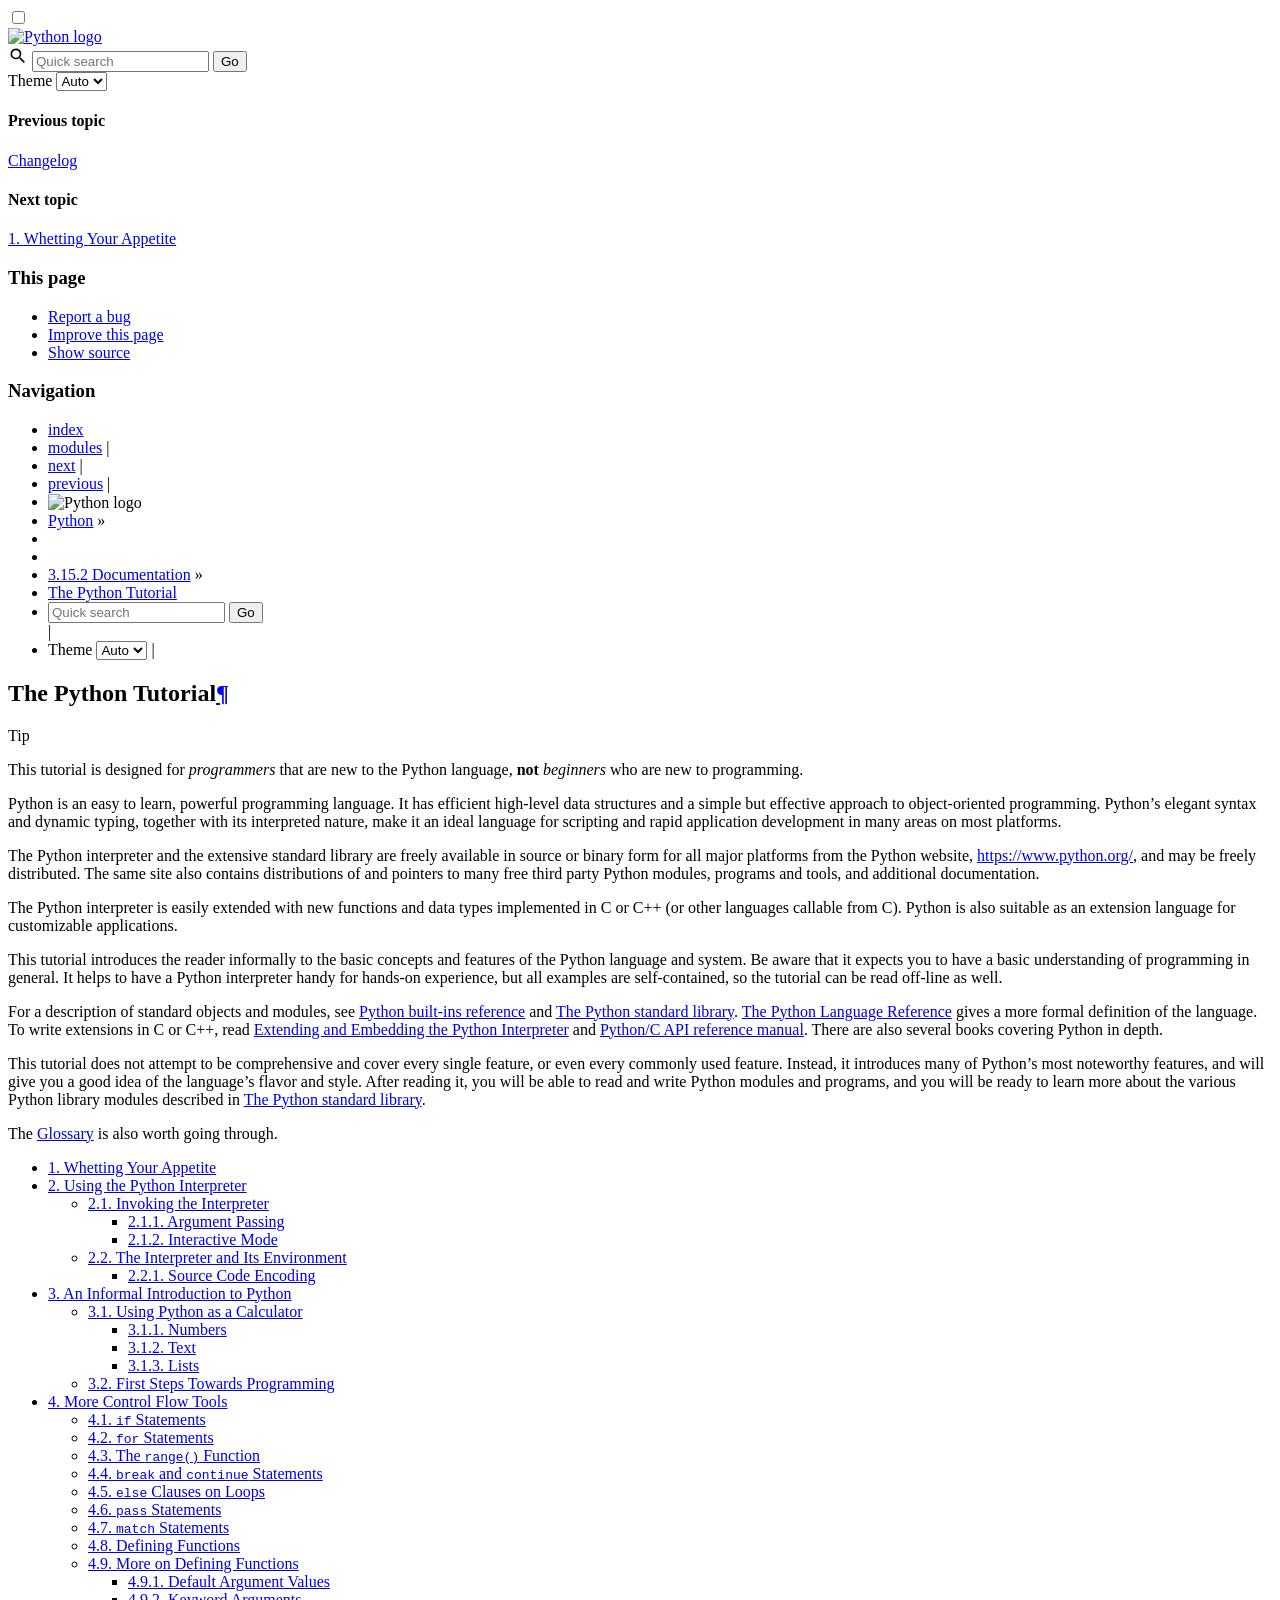
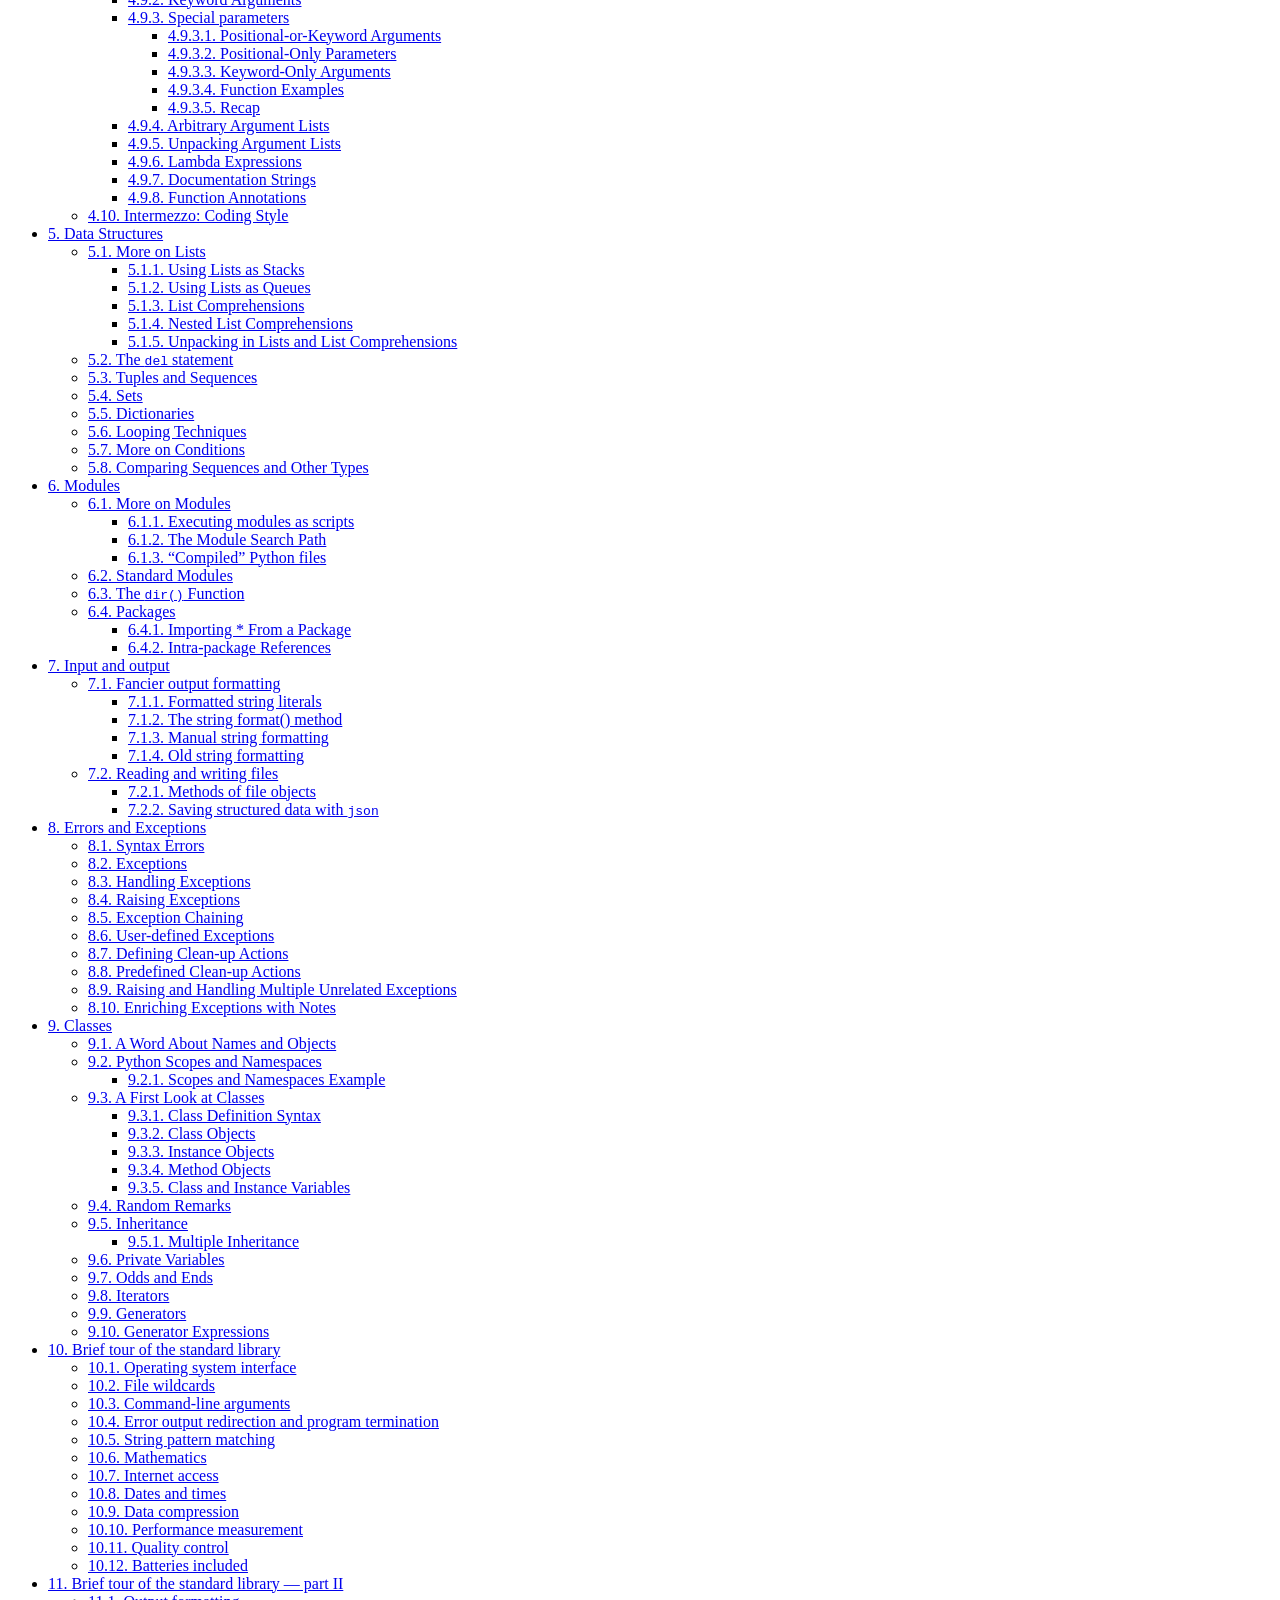
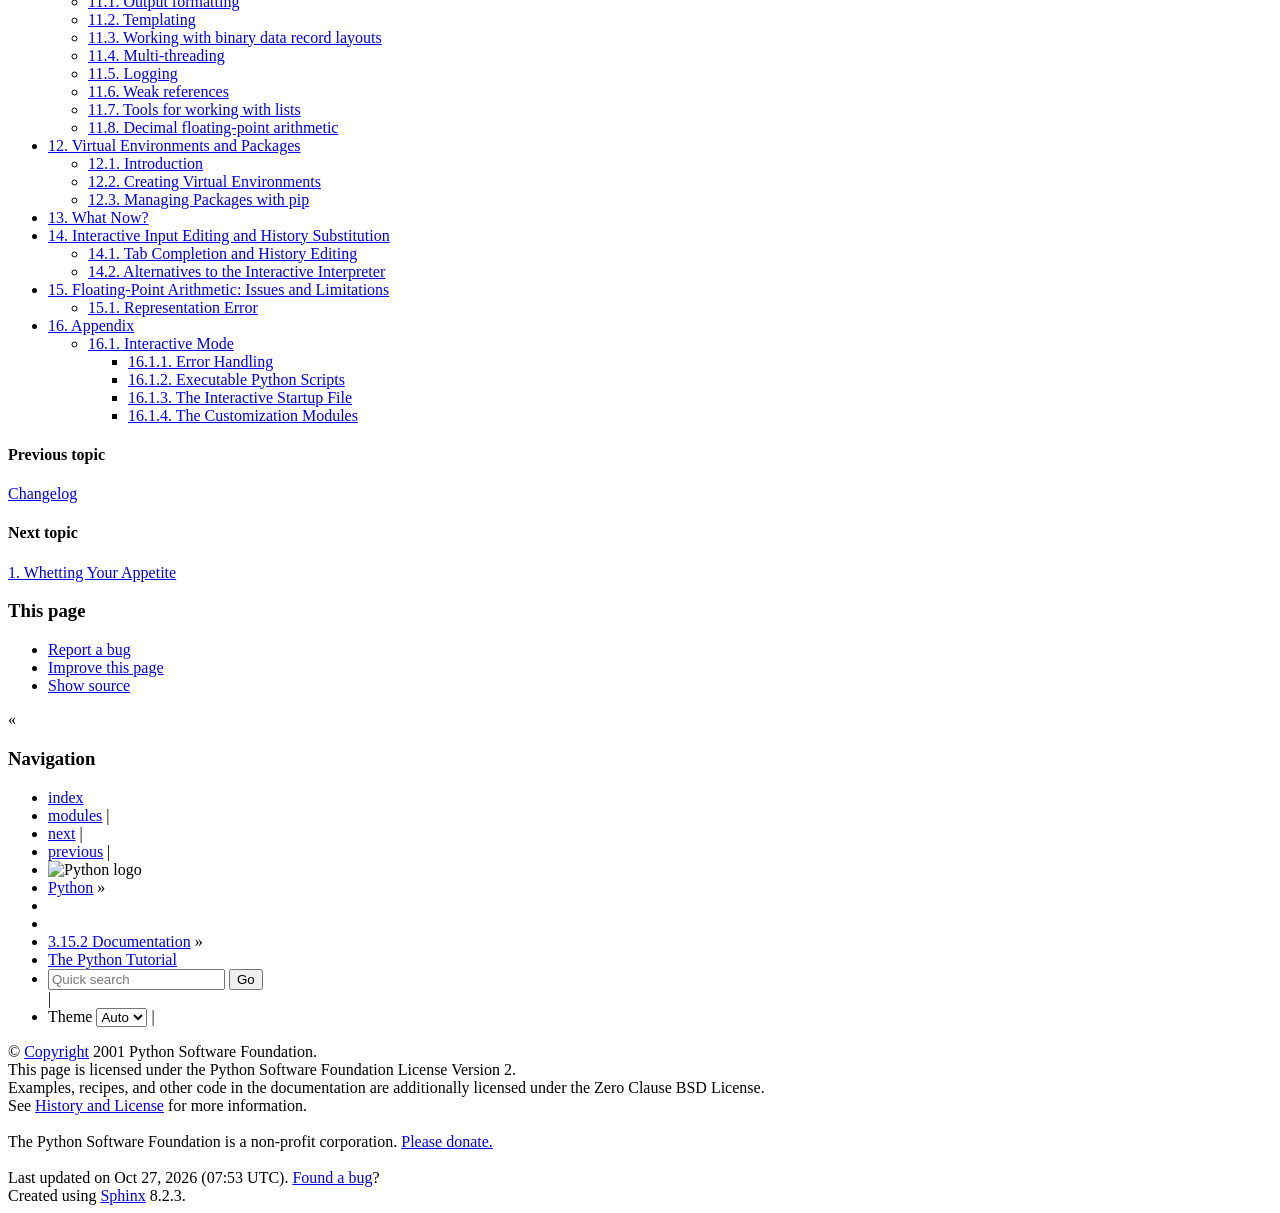
==== index.html @ 5c17edd2 "İlk commit v1.0.0" ====
<!DOCTYPE html>

<html lang="en" data-content_root="../">
  <head>
    <meta charset="utf-8" />
    <meta name="viewport" content="width=device-width, initial-scale=1.0" /><meta name="viewport" content="width=device-width, initial-scale=1" />
<meta property="og:title" content="The Python Tutorial" />
<meta property="og:type" content="website" />
<meta property="og:url" content="https://docs.python.org/3/tutorial/index.html" />
<meta property="og:site_name" content="Python documentation" />
<meta property="og:description" content="Python is an easy to learn, powerful programming language. It has efficient high-level data structures and a simple but effective approach to object-oriented programming. Python’s elegant syntax an..." />
<meta property="og:image:width" content="1146" />
<meta property="og:image:height" content="600" />
<meta property="og:image" content="https://docs.python.org/3.15/_images/social_previews/summary_tutorial_index_4224eef5.png" />
<meta property="og:image:alt" content="Python is an easy to learn, powerful programming language. It has efficient high-level data structures and a simple but effective approach to object-oriented programming. Python’s elegant syntax an..." />
<meta name="description" content="Python is an easy to learn, powerful programming language. It has efficient high-level data structures and a simple but effective approach to object-oriented programming. Python’s elegant syntax an..." />
<meta name="twitter:card" content="summary_large_image" />
<meta name="theme-color" content="#3776ab">

    <title>The Python Tutorial &#8212; Python 3.15.2 documentation</title><meta name="viewport" content="width=device-width, initial-scale=1.0">
    
    <link rel="stylesheet" type="text/css" href="../_static/pygments.css%3Fv=b86133f3.css" />
    <link rel="stylesheet" type="text/css" href="../_static/classic.css%3Fv=234b1a7c.css" />
    <link rel="stylesheet" type="text/css" href="../_static/pydoctheme.css%3Fv=48df1187.css" />
    <link id="pygments_dark_css" media="(prefers-color-scheme: dark)" rel="stylesheet" type="text/css" href="../_static/pygments_dark.css%3Fv=0fc419ee.css" />
    
    <script src="../_static/documentation_options.js%3Fv=c6788839"></script>
    <script src="../_static/doctools.js%3Fv=9bcbadda"></script>
    <script src="../_static/sphinx_highlight.js%3Fv=dc90522c"></script>
    
    <script src="../_static/sidebar.js"></script>
    
    <link rel="search" type="application/opensearchdescription+xml"
          title="Search within Python 3.15.2 documentation"
          href="https://docs.python.org/3/_static/opensearch.xml"/>
    <link rel="author" title="About these documents" href="https://docs.python.org/3/about.html" />
    <link rel="index" title="Index" href="https://docs.python.org/3/genindex.html" />
    <link rel="search" title="Search" href="https://docs.python.org/3/search.html" />
    <link rel="copyright" title="Copyright" href="https://docs.python.org/3/copyright.html" />
    <link rel="next" title="1. Whetting Your Appetite" href="appetite.html" />
    <link rel="prev" title="Changelog" href="https://docs.python.org/3/whatsnew/changelog.html" />
    
      
      <script defer file-types="bz2,epub,zip" data-domain="docs.python.org" src="https://analytics.python.org/js/script.file-downloads.outbound-links.js"></script>
      
      <link rel="canonical" href="index.html">
      
    

    
    <style>
      @media only screen {
        table.full-width-table {
            width: 100%;
        }
      }
    </style>
<link rel="stylesheet" href="../_static/pydoctheme_dark.css" media="(prefers-color-scheme: dark)" id="pydoctheme_dark_css">
    <link rel="shortcut icon" type="image/png" href="../_static/py.svg">
            <script type="text/javascript" src="../_static/copybutton.js"></script>
            <script type="text/javascript" src="../_static/menu.js"></script>
            <script type="text/javascript" src="../_static/search-focus.js"></script>
            <script type="text/javascript" src="../_static/themetoggle.js"></script> 
            <script type="text/javascript" src="../_static/rtd_switcher.js"></script>
            <meta name="readthedocs-addons-api-version" content="1">

  </head>
<body>
<div class="mobile-nav">
    <input type="checkbox" id="menuToggler" class="toggler__input" aria-controls="navigation"
           aria-pressed="false" aria-expanded="false" role="button" aria-label="Menu">
    <nav class="nav-content" role="navigation">
        <label for="menuToggler" class="toggler__label">
            <span></span>
        </label>
        <span class="nav-items-wrapper">
            <a href="https://www.python.org/" class="nav-logo">
                <img src="../_static/py.svg" alt="Python logo">
            </a>
            <span class="version_switcher_placeholder"></span>
            <form role="search" class="search" action="https://docs.python.org/3/search.html" method="get">
                <svg xmlns="http://www.w3.org/2000/svg" width="20" height="20" viewBox="0 0 24 24" class="search-icon">
                    <path fill-rule="nonzero" fill="currentColor" d="M15.5 14h-.79l-.28-.27a6.5 6.5 0 001.48-5.34c-.47-2.78-2.79-5-5.59-5.34a6.505 6.505 0 00-7.27 7.27c.34 2.8 2.56 5.12 5.34 5.59a6.5 6.5 0 005.34-1.48l.27.28v.79l4.25 4.25c.41.41 1.08.41 1.49 0 .41-.41.41-1.08 0-1.49L15.5 14zm-6 0C7.01 14 5 11.99 5 9.5S7.01 5 9.5 5 14 7.01 14 9.5 11.99 14 9.5 14z"></path>
                </svg>
                <input placeholder="Quick search" aria-label="Quick search" type="search" name="q">
                <input type="submit" value="Go">
            </form>
        </span>
    </nav>
    <div class="menu-wrapper">
        <nav class="menu" role="navigation" aria-label="main navigation">
            <div class="language_switcher_placeholder"></div>
            
<label class="theme-selector-label">
    Theme
    <select class="theme-selector" oninput="activateTheme(this.value)">
        <option value="auto" selected>Auto</option>
        <option value="light">Light</option>
        <option value="dark">Dark</option>
    </select>
</label>
  <div>
    <h4>Previous topic</h4>
    <p class="topless"><a href="https://docs.python.org/3/whatsnew/changelog.html"
                          title="previous chapter">Changelog</a></p>
  </div>
  <div>
    <h4>Next topic</h4>
    <p class="topless"><a href="appetite.html"
                          title="next chapter"><span class="section-number">1. </span>Whetting Your Appetite</a></p>
  </div>
  <script>
    document.addEventListener('DOMContentLoaded', () => {
        const title = document.querySelector('meta[property="og:title"]').content;
        const elements = document.querySelectorAll('.improvepage');
        const pageurl = window.location.href.split('?')[0];
        elements.forEach(element => {
            const url = new URL(element.href.split('?')[0].replace("-nojs", ""));
            url.searchParams.set('pagetitle', title);
            url.searchParams.set('pageurl', pageurl);
            url.searchParams.set('pagesource', "tutorial/index.rst");
            element.href = url.toString();
        });
    });
  </script>
  <div role="note" aria-label="source link">
    <h3>This page</h3>
    <ul class="this-page-menu">
      <li><a href="https://docs.python.org/3/bugs.html">Report a bug</a></li>
      <li><a class="improvepage" href="https://docs.python.org/3/improve-page-nojs.html">Improve this page</a></li>
      <li>
        <a href="https://github.com/python/cpython/blob/3.15/Doc/tutorial/index.rst?plain=1"
            rel="nofollow">Show source
        </a>
      </li>
      
    </ul>
  </div>
        </nav>
    </div>
</div>

  
    <div class="related" role="navigation" aria-label="Related">
      <h3>Navigation</h3>
      <ul>
        <li class="right" style="margin-right: 10px">
          <a href="https://docs.python.org/3/genindex.html" title="General Index"
             accesskey="I">index</a></li>
        <li class="right" >
          <a href="https://docs.python.org/3/py-modindex.html" title="Python Module Index"
             >modules</a> |</li>
        <li class="right" >
          <a href="appetite.html" title="1. Whetting Your Appetite"
             accesskey="N">next</a> |</li>
        <li class="right" >
          <a href="https://docs.python.org/3/whatsnew/changelog.html" title="Changelog"
             accesskey="P">previous</a> |</li>

          <li class="root-icon"><img src="../_static/py.svg" alt="Python logo" style="vertical-align: middle; margin-top: -1px"></li>
          <li><a href="https://www.python.org/">Python</a> &#187;</li>
          <li class="switchers">
            <div class="language_switcher_placeholder"></div>
            <div class="version_switcher_placeholder"></div>
          </li>
          <li>
              
          </li>
    <li id="cpython-language-and-version">
      <a href="https://docs.python.org/3/index.html">3.15.2 Documentation</a> &#187;
    </li>

        <li class="nav-item nav-item-this"><a href="index.html">The Python Tutorial</a></li>
                <li class="right">
                    

    <div class="inline-search" role="search">
        <form class="inline-search" action="https://docs.python.org/3/search.html" method="get">
          <input placeholder="Quick search" aria-label="Quick search" type="search" name="q" id="search-box">
          <input type="submit" value="Go">
        </form>
    </div>
                     |
                </li>
            <li class="right">
<label class="theme-selector-label">
    Theme
    <select class="theme-selector" oninput="activateTheme(this.value)">
        <option value="auto" selected>Auto</option>
        <option value="light">Light</option>
        <option value="dark">Dark</option>
    </select>
</label> |</li>
            
      </ul>
    </div>    

    <div class="document">
      <div class="documentwrapper">
        <div class="bodywrapper">
          <div class="body" role="main">
            
  <section id="the-python-tutorial">
<span id="tutorial-index"></span><h1>The Python Tutorial<a class="headerlink" href="index.html#the-python-tutorial" title="Link to this heading">¶</a></h1>
<div class="admonition tip">
<p class="admonition-title">Tip</p>
<p>This tutorial is designed for
<em>programmers</em> that are new to the Python language,
<strong>not</strong> <em>beginners</em> who are new to programming.</p>
</div>
<p>Python is an easy to learn, powerful programming language. It has efficient
high-level data structures and a simple but effective approach to
object-oriented programming. Python’s elegant syntax and dynamic typing,
together with its interpreted nature, make it an ideal language for scripting
and rapid application development in many areas on most platforms.</p>
<p>The Python interpreter and the extensive standard library are freely available
in source or binary form for all major platforms from the Python website,
<a class="reference external" href="https://www.python.org/">https://www.python.org/</a>, and may be freely distributed. The same site also
contains distributions of and pointers to many free third party Python modules,
programs and tools, and additional documentation.</p>
<p>The Python interpreter is easily extended with new functions and data types
implemented in C or C++ (or other languages callable from C). Python is also
suitable as an extension language for customizable applications.</p>
<p>This tutorial introduces the reader informally to the basic concepts and
features of the Python language and system. Be aware that it expects you to
have a basic understanding of programming in general. It helps to have a Python
interpreter handy for hands-on experience, but all examples are self-contained,
so the tutorial can be read off-line as well.</p>
<p>For a description of standard objects and modules, see <a class="reference internal" href="https://docs.python.org/3/builtins/index.html#builtins-index"><span class="std std-ref">Python built-ins reference</span></a> and
<a class="reference internal" href="https://docs.python.org/3/library/index.html#library-index"><span class="std std-ref">The Python standard library</span></a>.  <a class="reference internal" href="https://docs.python.org/3/reference/index.html#reference-index"><span class="std std-ref">The Python Language Reference</span></a> gives a more formal definition of
the language.  To write extensions in C or C++, read <a class="reference internal" href="https://docs.python.org/3/extending/index.html#extending-index"><span class="std std-ref">Extending and Embedding the Python Interpreter</span></a> and
<a class="reference internal" href="https://docs.python.org/3/c-api/index.html#c-api-index"><span class="std std-ref">Python/C API reference manual</span></a>. There are also several books covering Python in depth.</p>
<p>This tutorial does not attempt to be comprehensive and cover every single
feature, or even every commonly used feature. Instead, it introduces many of
Python’s most noteworthy features, and will give you a good idea of the
language’s flavor and style. After reading it, you will be able to read and
write Python modules and programs, and you will be ready to learn more about the
various Python library modules described in <a class="reference internal" href="https://docs.python.org/3/library/index.html#library-index"><span class="std std-ref">The Python standard library</span></a>.</p>
<p>The <a class="reference internal" href="https://docs.python.org/3/glossary.html#glossary"><span class="std std-ref">Glossary</span></a> is also worth going through.</p>
<div class="toctree-wrapper compound">
<ul>
<li class="toctree-l1"><a class="reference internal" href="appetite.html">1. Whetting Your Appetite</a></li>
<li class="toctree-l1"><a class="reference internal" href="interpreter.html">2. Using the Python Interpreter</a><ul>
<li class="toctree-l2"><a class="reference internal" href="interpreter.html#invoking-the-interpreter">2.1. Invoking the Interpreter</a><ul>
<li class="toctree-l3"><a class="reference internal" href="interpreter.html#argument-passing">2.1.1. Argument Passing</a></li>
<li class="toctree-l3"><a class="reference internal" href="interpreter.html#interactive-mode">2.1.2. Interactive Mode</a></li>
</ul>
</li>
<li class="toctree-l2"><a class="reference internal" href="interpreter.html#the-interpreter-and-its-environment">2.2. The Interpreter and Its Environment</a><ul>
<li class="toctree-l3"><a class="reference internal" href="interpreter.html#source-code-encoding">2.2.1. Source Code Encoding</a></li>
</ul>
</li>
</ul>
</li>
<li class="toctree-l1"><a class="reference internal" href="introduction.html">3. An Informal Introduction to Python</a><ul>
<li class="toctree-l2"><a class="reference internal" href="introduction.html#using-python-as-a-calculator">3.1. Using Python as a Calculator</a><ul>
<li class="toctree-l3"><a class="reference internal" href="introduction.html#numbers">3.1.1. Numbers</a></li>
<li class="toctree-l3"><a class="reference internal" href="introduction.html#text">3.1.2. Text</a></li>
<li class="toctree-l3"><a class="reference internal" href="introduction.html#lists">3.1.3. Lists</a></li>
</ul>
</li>
<li class="toctree-l2"><a class="reference internal" href="introduction.html#first-steps-towards-programming">3.2. First Steps Towards Programming</a></li>
</ul>
</li>
<li class="toctree-l1"><a class="reference internal" href="controlflow.html">4. More Control Flow Tools</a><ul>
<li class="toctree-l2"><a class="reference internal" href="controlflow.html#if-statements">4.1. <code class="xref std std-keyword docutils literal notranslate"><span class="pre">if</span></code> Statements</a></li>
<li class="toctree-l2"><a class="reference internal" href="controlflow.html#for-statements">4.2. <code class="xref std std-keyword docutils literal notranslate"><span class="pre">for</span></code> Statements</a></li>
<li class="toctree-l2"><a class="reference internal" href="controlflow.html#the-range-function">4.3. The <code class="xref py py-func docutils literal notranslate"><span class="pre">range()</span></code> Function</a></li>
<li class="toctree-l2"><a class="reference internal" href="controlflow.html#break-and-continue-statements">4.4. <code class="xref std std-keyword docutils literal notranslate"><span class="pre">break</span></code> and <code class="xref std std-keyword docutils literal notranslate"><span class="pre">continue</span></code> Statements</a></li>
<li class="toctree-l2"><a class="reference internal" href="controlflow.html#else-clauses-on-loops">4.5. <code class="xref std std-keyword docutils literal notranslate"><span class="pre">else</span></code> Clauses on Loops</a></li>
<li class="toctree-l2"><a class="reference internal" href="controlflow.html#pass-statements">4.6. <code class="xref std std-keyword docutils literal notranslate"><span class="pre">pass</span></code> Statements</a></li>
<li class="toctree-l2"><a class="reference internal" href="controlflow.html#match-statements">4.7. <code class="xref std std-keyword docutils literal notranslate"><span class="pre">match</span></code> Statements</a></li>
<li class="toctree-l2"><a class="reference internal" href="controlflow.html#defining-functions">4.8. Defining Functions</a></li>
<li class="toctree-l2"><a class="reference internal" href="controlflow.html#more-on-defining-functions">4.9. More on Defining Functions</a><ul>
<li class="toctree-l3"><a class="reference internal" href="controlflow.html#default-argument-values">4.9.1. Default Argument Values</a></li>
<li class="toctree-l3"><a class="reference internal" href="controlflow.html#keyword-arguments">4.9.2. Keyword Arguments</a></li>
<li class="toctree-l3"><a class="reference internal" href="controlflow.html#special-parameters">4.9.3. Special parameters</a><ul>
<li class="toctree-l4"><a class="reference internal" href="controlflow.html#positional-or-keyword-arguments">4.9.3.1. Positional-or-Keyword Arguments</a></li>
<li class="toctree-l4"><a class="reference internal" href="controlflow.html#positional-only-parameters">4.9.3.2. Positional-Only Parameters</a></li>
<li class="toctree-l4"><a class="reference internal" href="controlflow.html#keyword-only-arguments">4.9.3.3. Keyword-Only Arguments</a></li>
<li class="toctree-l4"><a class="reference internal" href="controlflow.html#function-examples">4.9.3.4. Function Examples</a></li>
<li class="toctree-l4"><a class="reference internal" href="controlflow.html#recap">4.9.3.5. Recap</a></li>
</ul>
</li>
<li class="toctree-l3"><a class="reference internal" href="controlflow.html#arbitrary-argument-lists">4.9.4. Arbitrary Argument Lists</a></li>
<li class="toctree-l3"><a class="reference internal" href="controlflow.html#unpacking-argument-lists">4.9.5. Unpacking Argument Lists</a></li>
<li class="toctree-l3"><a class="reference internal" href="controlflow.html#lambda-expressions">4.9.6. Lambda Expressions</a></li>
<li class="toctree-l3"><a class="reference internal" href="controlflow.html#documentation-strings">4.9.7. Documentation Strings</a></li>
<li class="toctree-l3"><a class="reference internal" href="controlflow.html#function-annotations">4.9.8. Function Annotations</a></li>
</ul>
</li>
<li class="toctree-l2"><a class="reference internal" href="controlflow.html#intermezzo-coding-style">4.10. Intermezzo: Coding Style</a></li>
</ul>
</li>
<li class="toctree-l1"><a class="reference internal" href="datastructures.html">5. Data Structures</a><ul>
<li class="toctree-l2"><a class="reference internal" href="datastructures.html#more-on-lists">5.1. More on Lists</a><ul>
<li class="toctree-l3"><a class="reference internal" href="datastructures.html#using-lists-as-stacks">5.1.1. Using Lists as Stacks</a></li>
<li class="toctree-l3"><a class="reference internal" href="datastructures.html#using-lists-as-queues">5.1.2. Using Lists as Queues</a></li>
<li class="toctree-l3"><a class="reference internal" href="datastructures.html#list-comprehensions">5.1.3. List Comprehensions</a></li>
<li class="toctree-l3"><a class="reference internal" href="datastructures.html#nested-list-comprehensions">5.1.4. Nested List Comprehensions</a></li>
<li class="toctree-l3"><a class="reference internal" href="datastructures.html#unpacking-in-lists-and-list-comprehensions">5.1.5. Unpacking in Lists and List Comprehensions</a></li>
</ul>
</li>
<li class="toctree-l2"><a class="reference internal" href="datastructures.html#the-del-statement">5.2. The <code class="xref std std-keyword docutils literal notranslate"><span class="pre">del</span></code> statement</a></li>
<li class="toctree-l2"><a class="reference internal" href="datastructures.html#tuples-and-sequences">5.3. Tuples and Sequences</a></li>
<li class="toctree-l2"><a class="reference internal" href="datastructures.html#sets">5.4. Sets</a></li>
<li class="toctree-l2"><a class="reference internal" href="datastructures.html#dictionaries">5.5. Dictionaries</a></li>
<li class="toctree-l2"><a class="reference internal" href="datastructures.html#looping-techniques">5.6. Looping Techniques</a></li>
<li class="toctree-l2"><a class="reference internal" href="datastructures.html#more-on-conditions">5.7. More on Conditions</a></li>
<li class="toctree-l2"><a class="reference internal" href="datastructures.html#comparing-sequences-and-other-types">5.8. Comparing Sequences and Other Types</a></li>
</ul>
</li>
<li class="toctree-l1"><a class="reference internal" href="modules.html">6. Modules</a><ul>
<li class="toctree-l2"><a class="reference internal" href="modules.html#more-on-modules">6.1. More on Modules</a><ul>
<li class="toctree-l3"><a class="reference internal" href="modules.html#executing-modules-as-scripts">6.1.1. Executing modules as scripts</a></li>
<li class="toctree-l3"><a class="reference internal" href="modules.html#the-module-search-path">6.1.2. The Module Search Path</a></li>
<li class="toctree-l3"><a class="reference internal" href="modules.html#compiled-python-files">6.1.3. “Compiled” Python files</a></li>
</ul>
</li>
<li class="toctree-l2"><a class="reference internal" href="modules.html#standard-modules">6.2. Standard Modules</a></li>
<li class="toctree-l2"><a class="reference internal" href="modules.html#the-dir-function">6.3. The <code class="xref py py-func docutils literal notranslate"><span class="pre">dir()</span></code> Function</a></li>
<li class="toctree-l2"><a class="reference internal" href="modules.html#packages">6.4. Packages</a><ul>
<li class="toctree-l3"><a class="reference internal" href="modules.html#importing-from-a-package">6.4.1. Importing * From a Package</a></li>
<li class="toctree-l3"><a class="reference internal" href="modules.html#intra-package-references">6.4.2. Intra-package References</a></li>
</ul>
</li>
</ul>
</li>
<li class="toctree-l1"><a class="reference internal" href="inputoutput.html">7. Input and output</a><ul>
<li class="toctree-l2"><a class="reference internal" href="inputoutput.html#fancier-output-formatting">7.1. Fancier output formatting</a><ul>
<li class="toctree-l3"><a class="reference internal" href="inputoutput.html#formatted-string-literals">7.1.1. Formatted string literals</a></li>
<li class="toctree-l3"><a class="reference internal" href="inputoutput.html#the-string-format-method">7.1.2. The string format() method</a></li>
<li class="toctree-l3"><a class="reference internal" href="inputoutput.html#manual-string-formatting">7.1.3. Manual string formatting</a></li>
<li class="toctree-l3"><a class="reference internal" href="inputoutput.html#old-string-formatting">7.1.4. Old string formatting</a></li>
</ul>
</li>
<li class="toctree-l2"><a class="reference internal" href="inputoutput.html#reading-and-writing-files">7.2. Reading and writing files</a><ul>
<li class="toctree-l3"><a class="reference internal" href="inputoutput.html#methods-of-file-objects">7.2.1. Methods of file objects</a></li>
<li class="toctree-l3"><a class="reference internal" href="inputoutput.html#saving-structured-data-with-json">7.2.2. Saving structured data with <code class="xref py py-mod docutils literal notranslate"><span class="pre">json</span></code></a></li>
</ul>
</li>
</ul>
</li>
<li class="toctree-l1"><a class="reference internal" href="errors.html">8. Errors and Exceptions</a><ul>
<li class="toctree-l2"><a class="reference internal" href="errors.html#syntax-errors">8.1. Syntax Errors</a></li>
<li class="toctree-l2"><a class="reference internal" href="errors.html#exceptions">8.2. Exceptions</a></li>
<li class="toctree-l2"><a class="reference internal" href="errors.html#handling-exceptions">8.3. Handling Exceptions</a></li>
<li class="toctree-l2"><a class="reference internal" href="errors.html#raising-exceptions">8.4. Raising Exceptions</a></li>
<li class="toctree-l2"><a class="reference internal" href="errors.html#exception-chaining">8.5. Exception Chaining</a></li>
<li class="toctree-l2"><a class="reference internal" href="errors.html#user-defined-exceptions">8.6. User-defined Exceptions</a></li>
<li class="toctree-l2"><a class="reference internal" href="errors.html#defining-clean-up-actions">8.7. Defining Clean-up Actions</a></li>
<li class="toctree-l2"><a class="reference internal" href="errors.html#predefined-clean-up-actions">8.8. Predefined Clean-up Actions</a></li>
<li class="toctree-l2"><a class="reference internal" href="errors.html#raising-and-handling-multiple-unrelated-exceptions">8.9. Raising and Handling Multiple Unrelated Exceptions</a></li>
<li class="toctree-l2"><a class="reference internal" href="errors.html#enriching-exceptions-with-notes">8.10. Enriching Exceptions with Notes</a></li>
</ul>
</li>
<li class="toctree-l1"><a class="reference internal" href="classes.html">9. Classes</a><ul>
<li class="toctree-l2"><a class="reference internal" href="classes.html#a-word-about-names-and-objects">9.1. A Word About Names and Objects</a></li>
<li class="toctree-l2"><a class="reference internal" href="classes.html#python-scopes-and-namespaces">9.2. Python Scopes and Namespaces</a><ul>
<li class="toctree-l3"><a class="reference internal" href="classes.html#scopes-and-namespaces-example">9.2.1. Scopes and Namespaces Example</a></li>
</ul>
</li>
<li class="toctree-l2"><a class="reference internal" href="classes.html#a-first-look-at-classes">9.3. A First Look at Classes</a><ul>
<li class="toctree-l3"><a class="reference internal" href="classes.html#class-definition-syntax">9.3.1. Class Definition Syntax</a></li>
<li class="toctree-l3"><a class="reference internal" href="classes.html#class-objects">9.3.2. Class Objects</a></li>
<li class="toctree-l3"><a class="reference internal" href="classes.html#instance-objects">9.3.3. Instance Objects</a></li>
<li class="toctree-l3"><a class="reference internal" href="classes.html#method-objects">9.3.4. Method Objects</a></li>
<li class="toctree-l3"><a class="reference internal" href="classes.html#class-and-instance-variables">9.3.5. Class and Instance Variables</a></li>
</ul>
</li>
<li class="toctree-l2"><a class="reference internal" href="classes.html#random-remarks">9.4. Random Remarks</a></li>
<li class="toctree-l2"><a class="reference internal" href="classes.html#inheritance">9.5. Inheritance</a><ul>
<li class="toctree-l3"><a class="reference internal" href="classes.html#multiple-inheritance">9.5.1. Multiple Inheritance</a></li>
</ul>
</li>
<li class="toctree-l2"><a class="reference internal" href="classes.html#private-variables">9.6. Private Variables</a></li>
<li class="toctree-l2"><a class="reference internal" href="classes.html#odds-and-ends">9.7. Odds and Ends</a></li>
<li class="toctree-l2"><a class="reference internal" href="classes.html#iterators">9.8. Iterators</a></li>
<li class="toctree-l2"><a class="reference internal" href="classes.html#generators">9.9. Generators</a></li>
<li class="toctree-l2"><a class="reference internal" href="classes.html#generator-expressions">9.10. Generator Expressions</a></li>
</ul>
</li>
<li class="toctree-l1"><a class="reference internal" href="stdlib.html">10. Brief tour of the standard library</a><ul>
<li class="toctree-l2"><a class="reference internal" href="stdlib.html#operating-system-interface">10.1. Operating system interface</a></li>
<li class="toctree-l2"><a class="reference internal" href="stdlib.html#file-wildcards">10.2. File wildcards</a></li>
<li class="toctree-l2"><a class="reference internal" href="stdlib.html#command-line-arguments">10.3. Command-line arguments</a></li>
<li class="toctree-l2"><a class="reference internal" href="stdlib.html#error-output-redirection-and-program-termination">10.4. Error output redirection and program termination</a></li>
<li class="toctree-l2"><a class="reference internal" href="stdlib.html#string-pattern-matching">10.5. String pattern matching</a></li>
<li class="toctree-l2"><a class="reference internal" href="stdlib.html#mathematics">10.6. Mathematics</a></li>
<li class="toctree-l2"><a class="reference internal" href="stdlib.html#internet-access">10.7. Internet access</a></li>
<li class="toctree-l2"><a class="reference internal" href="stdlib.html#dates-and-times">10.8. Dates and times</a></li>
<li class="toctree-l2"><a class="reference internal" href="stdlib.html#data-compression">10.9. Data compression</a></li>
<li class="toctree-l2"><a class="reference internal" href="stdlib.html#performance-measurement">10.10. Performance measurement</a></li>
<li class="toctree-l2"><a class="reference internal" href="stdlib.html#quality-control">10.11. Quality control</a></li>
<li class="toctree-l2"><a class="reference internal" href="stdlib.html#batteries-included">10.12. Batteries included</a></li>
</ul>
</li>
<li class="toctree-l1"><a class="reference internal" href="stdlib2.html">11. Brief tour of the standard library — part II</a><ul>
<li class="toctree-l2"><a class="reference internal" href="stdlib2.html#output-formatting">11.1. Output formatting</a></li>
<li class="toctree-l2"><a class="reference internal" href="stdlib2.html#templating">11.2. Templating</a></li>
<li class="toctree-l2"><a class="reference internal" href="stdlib2.html#working-with-binary-data-record-layouts">11.3. Working with binary data record layouts</a></li>
<li class="toctree-l2"><a class="reference internal" href="stdlib2.html#multi-threading">11.4. Multi-threading</a></li>
<li class="toctree-l2"><a class="reference internal" href="stdlib2.html#logging">11.5. Logging</a></li>
<li class="toctree-l2"><a class="reference internal" href="stdlib2.html#weak-references">11.6. Weak references</a></li>
<li class="toctree-l2"><a class="reference internal" href="stdlib2.html#tools-for-working-with-lists">11.7. Tools for working with lists</a></li>
<li class="toctree-l2"><a class="reference internal" href="stdlib2.html#decimal-floating-point-arithmetic">11.8. Decimal floating-point arithmetic</a></li>
</ul>
</li>
<li class="toctree-l1"><a class="reference internal" href="venv.html">12. Virtual Environments and Packages</a><ul>
<li class="toctree-l2"><a class="reference internal" href="venv.html#introduction">12.1. Introduction</a></li>
<li class="toctree-l2"><a class="reference internal" href="venv.html#creating-virtual-environments">12.2. Creating Virtual Environments</a></li>
<li class="toctree-l2"><a class="reference internal" href="venv.html#managing-packages-with-pip">12.3. Managing Packages with pip</a></li>
</ul>
</li>
<li class="toctree-l1"><a class="reference internal" href="whatnow.html">13. What Now?</a></li>
<li class="toctree-l1"><a class="reference internal" href="interactive.html">14. Interactive Input Editing and History Substitution</a><ul>
<li class="toctree-l2"><a class="reference internal" href="interactive.html#tab-completion-and-history-editing">14.1. Tab Completion and History Editing</a></li>
<li class="toctree-l2"><a class="reference internal" href="interactive.html#alternatives-to-the-interactive-interpreter">14.2. Alternatives to the Interactive Interpreter</a></li>
</ul>
</li>
<li class="toctree-l1"><a class="reference internal" href="floatingpoint.html">15. Floating-Point Arithmetic:  Issues and Limitations</a><ul>
<li class="toctree-l2"><a class="reference internal" href="floatingpoint.html#representation-error">15.1. Representation Error</a></li>
</ul>
</li>
<li class="toctree-l1"><a class="reference internal" href="appendix.html">16. Appendix</a><ul>
<li class="toctree-l2"><a class="reference internal" href="appendix.html#interactive-mode">16.1. Interactive Mode</a><ul>
<li class="toctree-l3"><a class="reference internal" href="appendix.html#error-handling">16.1.1. Error Handling</a></li>
<li class="toctree-l3"><a class="reference internal" href="appendix.html#executable-python-scripts">16.1.2. Executable Python Scripts</a></li>
<li class="toctree-l3"><a class="reference internal" href="appendix.html#the-interactive-startup-file">16.1.3. The Interactive Startup File</a></li>
<li class="toctree-l3"><a class="reference internal" href="appendix.html#the-customization-modules">16.1.4. The Customization Modules</a></li>
</ul>
</li>
</ul>
</li>
</ul>
</div>
</section>


            <div class="clearer"></div>
          </div>
        </div>
      </div>
      <div class="sphinxsidebar" role="navigation" aria-label="Main">
        <div class="sphinxsidebarwrapper">
  <div>
    <h4>Previous topic</h4>
    <p class="topless"><a href="https://docs.python.org/3/whatsnew/changelog.html"
                          title="previous chapter">Changelog</a></p>
  </div>
  <div>
    <h4>Next topic</h4>
    <p class="topless"><a href="appetite.html"
                          title="next chapter"><span class="section-number">1. </span>Whetting Your Appetite</a></p>
  </div>
  <script>
    document.addEventListener('DOMContentLoaded', () => {
        const title = document.querySelector('meta[property="og:title"]').content;
        const elements = document.querySelectorAll('.improvepage');
        const pageurl = window.location.href.split('?')[0];
        elements.forEach(element => {
            const url = new URL(element.href.split('?')[0].replace("-nojs", ""));
            url.searchParams.set('pagetitle', title);
            url.searchParams.set('pageurl', pageurl);
            url.searchParams.set('pagesource', "tutorial/index.rst");
            element.href = url.toString();
        });
    });
  </script>
  <div role="note" aria-label="source link">
    <h3>This page</h3>
    <ul class="this-page-menu">
      <li><a href="https://docs.python.org/3/bugs.html">Report a bug</a></li>
      <li><a class="improvepage" href="https://docs.python.org/3/improve-page-nojs.html">Improve this page</a></li>
      <li>
        <a href="https://github.com/python/cpython/blob/3.15/Doc/tutorial/index.rst?plain=1"
            rel="nofollow">Show source
        </a>
      </li>
      
    </ul>
  </div>
        </div>
<div id="sidebarbutton" title="Collapse sidebar">
<span>«</span>
</div>

      </div>
      <div class="clearer"></div>
    </div>  
    <div class="related" role="navigation" aria-label="Related">
      <h3>Navigation</h3>
      <ul>
        <li class="right" style="margin-right: 10px">
          <a href="https://docs.python.org/3/genindex.html" title="General Index"
             >index</a></li>
        <li class="right" >
          <a href="https://docs.python.org/3/py-modindex.html" title="Python Module Index"
             >modules</a> |</li>
        <li class="right" >
          <a href="appetite.html" title="1. Whetting Your Appetite"
             >next</a> |</li>
        <li class="right" >
          <a href="https://docs.python.org/3/whatsnew/changelog.html" title="Changelog"
             >previous</a> |</li>

          <li class="root-icon"><img src="../_static/py.svg" alt="Python logo" style="vertical-align: middle; margin-top: -1px"></li>
          <li><a href="https://www.python.org/">Python</a> &#187;</li>
          <li class="switchers">
            <div class="language_switcher_placeholder"></div>
            <div class="version_switcher_placeholder"></div>
          </li>
          <li>
              
          </li>
    <li id="cpython-language-and-version">
      <a href="https://docs.python.org/3/index.html">3.15.2 Documentation</a> &#187;
    </li>

        <li class="nav-item nav-item-this"><a href="index.html">The Python Tutorial</a></li>
                <li class="right">
                    

    <div class="inline-search" role="search">
        <form class="inline-search" action="https://docs.python.org/3/search.html" method="get">
          <input placeholder="Quick search" aria-label="Quick search" type="search" name="q" id="search-box">
          <input type="submit" value="Go">
        </form>
    </div>
                     |
                </li>
            <li class="right">
<label class="theme-selector-label">
    Theme
    <select class="theme-selector" oninput="activateTheme(this.value)">
        <option value="auto" selected>Auto</option>
        <option value="light">Light</option>
        <option value="dark">Dark</option>
    </select>
</label> |</li>
            
      </ul>
    </div>  
    <div class="footer">
    &copy; <a href="https://docs.python.org/3/copyright.html">Copyright</a> 2001 Python Software Foundation.
    <br>
    This page is licensed under the Python Software Foundation License Version 2.
    <br>
    Examples, recipes, and other code in the documentation are additionally licensed under the Zero Clause BSD License.
    <br>
    
      See <a href="https://docs.python.org/license.html">History and License</a> for more information.<br>
    
    
    <br>

    The Python Software Foundation is a non-profit corporation.
<a href="https://www.python.org/psf/donations/">Please donate.</a>
<br>
    <br>
      Last updated on Oct 27, 2026 (07:53 UTC).
    
      <a href="https://docs.python.org/bugs.html">Found a bug</a>?
    
    <br>

    Created using <a href="https://www.sphinx-doc.org/">Sphinx</a> 8.2.3.
    </div>

    <script type="text/javascript" src="../_static/switchers.js"></script>
  </body>
</html>
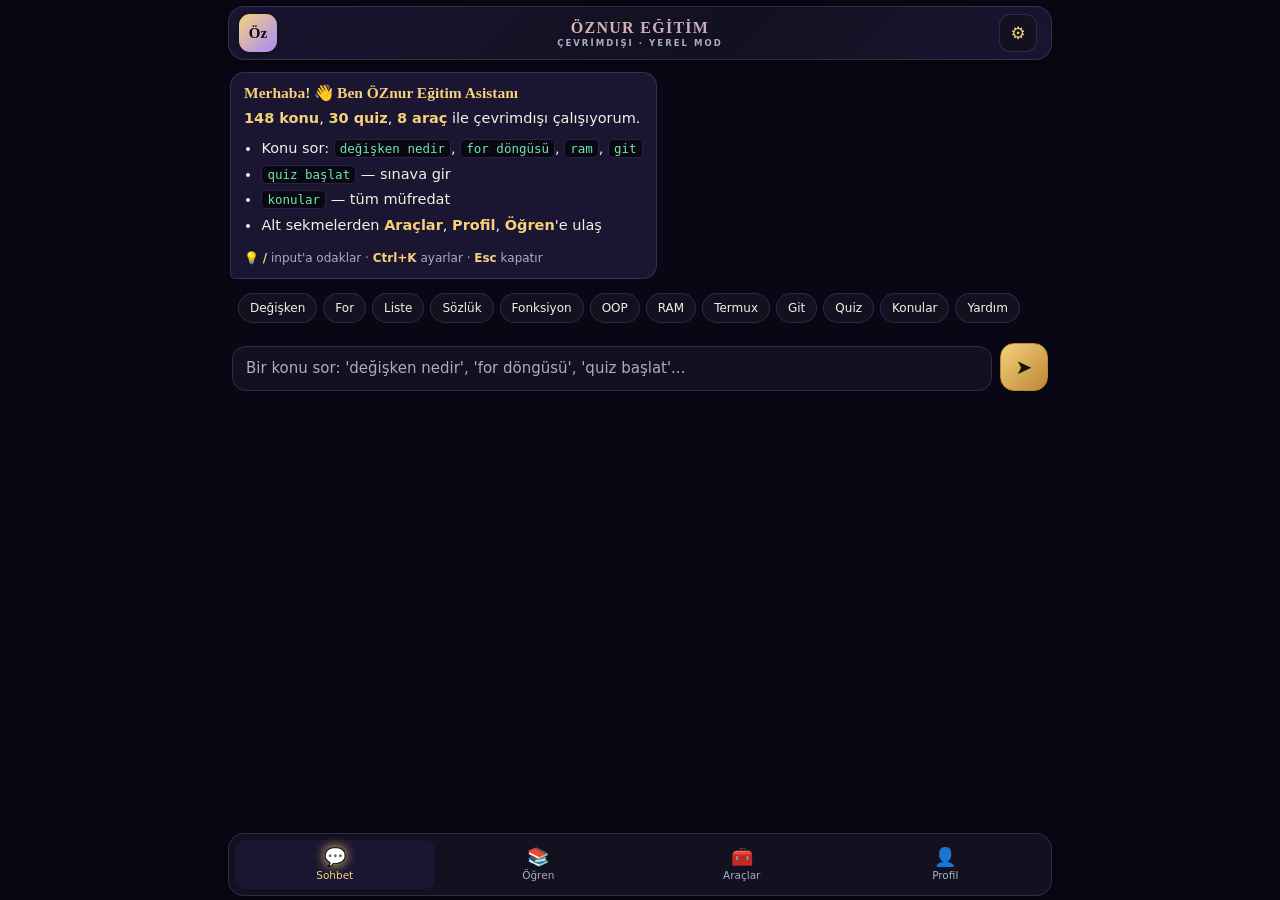
==== commit 51438e0e: "v1.0 çalışan sürüm" ====
--- a/index.html
+++ b/index.html
@@ -1,572 +1,51 @@
-<!DOCTYPE html>
+<!doctype html>
+<html lang="tr" data-theme="dark">
+<head>
+<meta charset="utf-8">
+<meta name="viewport" content="width=device-width,initial-scale=1,viewport-fit=cover,user-scalable=no">
+<meta name="theme-color" content="#0a0714">
+<meta name="description" content="ÖZnur Eğitim - Çevrimdışı ve çevrimiçi öğrenme asistanı">
+<meta name="mobile-web-app-capable" content="yes">
+<meta name="apple-mobile-web-app-capable" content="yes">
+<title>ÖZnur Eğitim</title>
+<link rel="icon" href="data:image/svg+xml,%3Csvg xmlns='http://www.w3.org/2000/svg' viewBox='0 0 100 100'%3E%3Crect width='100' height='100' rx='22' fill='%230a0714'/%3E%3Ctext x='50' y='68' font-size='52' font-weight='700' text-anchor='middle' fill='%23f6d17b' font-family='Georgia'%3E%C3%96z%3C/text%3E%3C/svg%3E">
+<link rel="manifest" href="manifest.json">
+<link rel="stylesheet" href="styles.css">
+</head>
+<body>
+<div id="app">
+  <header id="topbar">
+    <button class="logo" id="logoBtn" aria-label="Hakkında">Öz</button>
+    <div class="brand">
+      <h1>ÖZNUR EĞİTİM</h1>
+      <h2 id="modeLabel">ÇEVRİMDIŞI · YEREL MOD</h2>
+    </div>
+    <button class="icon-btn" id="settingsBtn" aria-label="Ayarlar">⚙</button>
+  </header>
 
-<html lang="en" data-content_root="../">
-  <head>
-    <meta charset="utf-8" />
-    <meta name="viewport" content="width=device-width, initial-scale=1.0" /><meta name="viewport" content="width=device-width, initial-scale=1" />
-<meta property="og:title" content="The Python Tutorial" />
-<meta property="og:type" content="website" />
-<meta property="og:url" content="https://docs.python.org/3/tutorial/index.html" />
-<meta property="og:site_name" content="Python documentation" />
-<meta property="og:description" content="Python is an easy to learn, powerful programming language. It has efficient high-level data structures and a simple but effective approach to object-oriented programming. Python’s elegant syntax an..." />
-<meta property="og:image:width" content="1146" />
-<meta property="og:image:height" content="600" />
-<meta property="og:image" content="https://docs.python.org/3.15/_images/social_previews/summary_tutorial_index_4224eef5.png" />
-<meta property="og:image:alt" content="Python is an easy to learn, powerful programming language. It has efficient high-level data structures and a simple but effective approach to object-oriented programming. Python’s elegant syntax an..." />
-<meta name="description" content="Python is an easy to learn, powerful programming language. It has efficient high-level data structures and a simple but effective approach to object-oriented programming. Python’s elegant syntax an..." />
-<meta name="twitter:card" content="summary_large_image" />
-<meta name="theme-color" content="#3776ab">
+  <main id="view"></main>
 
-    <title>The Python Tutorial &#8212; Python 3.15.2 documentation</title><meta name="viewport" content="width=device-width, initial-scale=1.0">
-    
-    <link rel="stylesheet" type="text/css" href="../_static/pygments.css%3Fv=b86133f3.css" />
-    <link rel="stylesheet" type="text/css" href="../_static/classic.css%3Fv=234b1a7c.css" />
-    <link rel="stylesheet" type="text/css" href="../_static/pydoctheme.css%3Fv=48df1187.css" />
-    <link id="pygments_dark_css" media="(prefers-color-scheme: dark)" rel="stylesheet" type="text/css" href="../_static/pygments_dark.css%3Fv=0fc419ee.css" />
-    
-    <script src="../_static/documentation_options.js%3Fv=c6788839"></script>
-    <script src="../_static/doctools.js%3Fv=9bcbadda"></script>
-    <script src="../_static/sphinx_highlight.js%3Fv=dc90522c"></script>
-    
-    <script src="../_static/sidebar.js"></script>
-    
-    <link rel="search" type="application/opensearchdescription+xml"
-          title="Search within Python 3.15.2 documentation"
-          href="https://docs.python.org/3/_static/opensearch.xml"/>
-    <link rel="author" title="About these documents" href="https://docs.python.org/3/about.html" />
-    <link rel="index" title="Index" href="https://docs.python.org/3/genindex.html" />
-    <link rel="search" title="Search" href="https://docs.python.org/3/search.html" />
-    <link rel="copyright" title="Copyright" href="https://docs.python.org/3/copyright.html" />
-    <link rel="next" title="1. Whetting Your Appetite" href="appetite.html" />
-    <link rel="prev" title="Changelog" href="https://docs.python.org/3/whatsnew/changelog.html" />
-    
-      
-      <script defer file-types="bz2,epub,zip" data-domain="docs.python.org" src="https://analytics.python.org/js/script.file-downloads.outbound-links.js"></script>
-      
-      <link rel="canonical" href="index.html">
-      
-    
-
-    
-    <style>
-      @media only screen {
-        table.full-width-table {
-            width: 100%;
-        }
-      }
-    </style>
-<link rel="stylesheet" href="../_static/pydoctheme_dark.css" media="(prefers-color-scheme: dark)" id="pydoctheme_dark_css">
-    <link rel="shortcut icon" type="image/png" href="../_static/py.svg">
-            <script type="text/javascript" src="../_static/copybutton.js"></script>
-            <script type="text/javascript" src="../_static/menu.js"></script>
-            <script type="text/javascript" src="../_static/search-focus.js"></script>
-            <script type="text/javascript" src="../_static/themetoggle.js"></script> 
-            <script type="text/javascript" src="../_static/rtd_switcher.js"></script>
-            <meta name="readthedocs-addons-api-version" content="1">
-
-  </head>
-<body>
-<div class="mobile-nav">
-    <input type="checkbox" id="menuToggler" class="toggler__input" aria-controls="navigation"
-           aria-pressed="false" aria-expanded="false" role="button" aria-label="Menu">
-    <nav class="nav-content" role="navigation">
-        <label for="menuToggler" class="toggler__label">
-            <span></span>
-        </label>
-        <span class="nav-items-wrapper">
-            <a href="https://www.python.org/" class="nav-logo">
-                <img src="../_static/py.svg" alt="Python logo">
-            </a>
-            <span class="version_switcher_placeholder"></span>
-            <form role="search" class="search" action="https://docs.python.org/3/search.html" method="get">
-                <svg xmlns="http://www.w3.org/2000/svg" width="20" height="20" viewBox="0 0 24 24" class="search-icon">
-                    <path fill-rule="nonzero" fill="currentColor" d="M15.5 14h-.79l-.28-.27a6.5 6.5 0 001.48-5.34c-.47-2.78-2.79-5-5.59-5.34a6.505 6.505 0 00-7.27 7.27c.34 2.8 2.56 5.12 5.34 5.59a6.5 6.5 0 005.34-1.48l.27.28v.79l4.25 4.25c.41.41 1.08.41 1.49 0 .41-.41.41-1.08 0-1.49L15.5 14zm-6 0C7.01 14 5 11.99 5 9.5S7.01 5 9.5 5 14 7.01 14 9.5 11.99 14 9.5 14z"></path>
-                </svg>
-                <input placeholder="Quick search" aria-label="Quick search" type="search" name="q">
-                <input type="submit" value="Go">
-            </form>
-        </span>
-    </nav>
-    <div class="menu-wrapper">
-        <nav class="menu" role="navigation" aria-label="main navigation">
-            <div class="language_switcher_placeholder"></div>
-            
-<label class="theme-selector-label">
-    Theme
-    <select class="theme-selector" oninput="activateTheme(this.value)">
-        <option value="auto" selected>Auto</option>
-        <option value="light">Light</option>
-        <option value="dark">Dark</option>
-    </select>
-</label>
-  <div>
-    <h4>Previous topic</h4>
-    <p class="topless"><a href="https://docs.python.org/3/whatsnew/changelog.html"
-                          title="previous chapter">Changelog</a></p>
-  </div>
-  <div>
-    <h4>Next topic</h4>
-    <p class="topless"><a href="appetite.html"
-                          title="next chapter"><span class="section-number">1. </span>Whetting Your Appetite</a></p>
-  </div>
-  <script>
-    document.addEventListener('DOMContentLoaded', () => {
-        const title = document.querySelector('meta[property="og:title"]').content;
-        const elements = document.querySelectorAll('.improvepage');
-        const pageurl = window.location.href.split('?')[0];
-        elements.forEach(element => {
-            const url = new URL(element.href.split('?')[0].replace("-nojs", ""));
-            url.searchParams.set('pagetitle', title);
-            url.searchParams.set('pageurl', pageurl);
-            url.searchParams.set('pagesource', "tutorial/index.rst");
-            element.href = url.toString();
-        });
-    });
-  </script>
-  <div role="note" aria-label="source link">
-    <h3>This page</h3>
-    <ul class="this-page-menu">
-      <li><a href="https://docs.python.org/3/bugs.html">Report a bug</a></li>
-      <li><a class="improvepage" href="https://docs.python.org/3/improve-page-nojs.html">Improve this page</a></li>
-      <li>
-        <a href="https://github.com/python/cpython/blob/3.15/Doc/tutorial/index.rst?plain=1"
-            rel="nofollow">Show source
-        </a>
-      </li>
-      
-    </ul>
-  </div>
-        </nav>
-    </div>
+  <nav id="bottomnav">
+    <button data-tab="chat"><span class="ico">💬</span><span>Sohbet</span></button>
+    <button data-tab="learn"><span class="ico">📚</span><span>Öğren</span></button>
+    <button data-tab="tools"><span class="ico">🧰</span><span>Araçlar</span></button>
+    <button data-tab="profile"><span class="ico">👤</span><span>Profil</span></button>
+  </nav>
 </div>
 
-  
-    <div class="related" role="navigation" aria-label="Related">
-      <h3>Navigation</h3>
-      <ul>
-        <li class="right" style="margin-right: 10px">
-          <a href="https://docs.python.org/3/genindex.html" title="General Index"
-             accesskey="I">index</a></li>
-        <li class="right" >
-          <a href="https://docs.python.org/3/py-modindex.html" title="Python Module Index"
-             >modules</a> |</li>
-        <li class="right" >
-          <a href="appetite.html" title="1. Whetting Your Appetite"
-             accesskey="N">next</a> |</li>
-        <li class="right" >
-          <a href="https://docs.python.org/3/whatsnew/changelog.html" title="Changelog"
-             accesskey="P">previous</a> |</li>
+<div id="modal-overlay" class="hidden"><div class="modal" id="modal-content"></div></div>
+<div id="toast"></div>
 
-          <li class="root-icon"><img src="../_static/py.svg" alt="Python logo" style="vertical-align: middle; margin-top: -1px"></li>
-          <li><a href="https://www.python.org/">Python</a> &#187;</li>
-          <li class="switchers">
-            <div class="language_switcher_placeholder"></div>
-            <div class="version_switcher_placeholder"></div>
-          </li>
-          <li>
-              
-          </li>
-    <li id="cpython-language-and-version">
-      <a href="https://docs.python.org/3/index.html">3.15.2 Documentation</a> &#187;
-    </li>
-
-        <li class="nav-item nav-item-this"><a href="index.html">The Python Tutorial</a></li>
-                <li class="right">
-                    
-
-    <div class="inline-search" role="search">
-        <form class="inline-search" action="https://docs.python.org/3/search.html" method="get">
-          <input placeholder="Quick search" aria-label="Quick search" type="search" name="q" id="search-box">
-          <input type="submit" value="Go">
-        </form>
-    </div>
-                     |
-                </li>
-            <li class="right">
-<label class="theme-selector-label">
-    Theme
-    <select class="theme-selector" oninput="activateTheme(this.value)">
-        <option value="auto" selected>Auto</option>
-        <option value="light">Light</option>
-        <option value="dark">Dark</option>
-    </select>
-</label> |</li>
-            
-      </ul>
-    </div>    
-
-    <div class="document">
-      <div class="documentwrapper">
-        <div class="bodywrapper">
-          <div class="body" role="main">
-            
-  <section id="the-python-tutorial">
-<span id="tutorial-index"></span><h1>The Python Tutorial<a class="headerlink" href="index.html#the-python-tutorial" title="Link to this heading">¶</a></h1>
-<div class="admonition tip">
-<p class="admonition-title">Tip</p>
-<p>This tutorial is designed for
-<em>programmers</em> that are new to the Python language,
-<strong>not</strong> <em>beginners</em> who are new to programming.</p>
-</div>
-<p>Python is an easy to learn, powerful programming language. It has efficient
-high-level data structures and a simple but effective approach to
-object-oriented programming. Python’s elegant syntax and dynamic typing,
-together with its interpreted nature, make it an ideal language for scripting
-and rapid application development in many areas on most platforms.</p>
-<p>The Python interpreter and the extensive standard library are freely available
-in source or binary form for all major platforms from the Python website,
-<a class="reference external" href="https://www.python.org/">https://www.python.org/</a>, and may be freely distributed. The same site also
-contains distributions of and pointers to many free third party Python modules,
-programs and tools, and additional documentation.</p>
-<p>The Python interpreter is easily extended with new functions and data types
-implemented in C or C++ (or other languages callable from C). Python is also
-suitable as an extension language for customizable applications.</p>
-<p>This tutorial introduces the reader informally to the basic concepts and
-features of the Python language and system. Be aware that it expects you to
-have a basic understanding of programming in general. It helps to have a Python
-interpreter handy for hands-on experience, but all examples are self-contained,
-so the tutorial can be read off-line as well.</p>
-<p>For a description of standard objects and modules, see <a class="reference internal" href="https://docs.python.org/3/builtins/index.html#builtins-index"><span class="std std-ref">Python built-ins reference</span></a> and
-<a class="reference internal" href="https://docs.python.org/3/library/index.html#library-index"><span class="std std-ref">The Python standard library</span></a>.  <a class="reference internal" href="https://docs.python.org/3/reference/index.html#reference-index"><span class="std std-ref">The Python Language Reference</span></a> gives a more formal definition of
-the language.  To write extensions in C or C++, read <a class="reference internal" href="https://docs.python.org/3/extending/index.html#extending-index"><span class="std std-ref">Extending and Embedding the Python Interpreter</span></a> and
-<a class="reference internal" href="https://docs.python.org/3/c-api/index.html#c-api-index"><span class="std std-ref">Python/C API reference manual</span></a>. There are also several books covering Python in depth.</p>
-<p>This tutorial does not attempt to be comprehensive and cover every single
-feature, or even every commonly used feature. Instead, it introduces many of
-Python’s most noteworthy features, and will give you a good idea of the
-language’s flavor and style. After reading it, you will be able to read and
-write Python modules and programs, and you will be ready to learn more about the
-various Python library modules described in <a class="reference internal" href="https://docs.python.org/3/library/index.html#library-index"><span class="std std-ref">The Python standard library</span></a>.</p>
-<p>The <a class="reference internal" href="https://docs.python.org/3/glossary.html#glossary"><span class="std std-ref">Glossary</span></a> is also worth going through.</p>
-<div class="toctree-wrapper compound">
-<ul>
-<li class="toctree-l1"><a class="reference internal" href="appetite.html">1. Whetting Your Appetite</a></li>
-<li class="toctree-l1"><a class="reference internal" href="interpreter.html">2. Using the Python Interpreter</a><ul>
-<li class="toctree-l2"><a class="reference internal" href="interpreter.html#invoking-the-interpreter">2.1. Invoking the Interpreter</a><ul>
-<li class="toctree-l3"><a class="reference internal" href="interpreter.html#argument-passing">2.1.1. Argument Passing</a></li>
-<li class="toctree-l3"><a class="reference internal" href="interpreter.html#interactive-mode">2.1.2. Interactive Mode</a></li>
-</ul>
-</li>
-<li class="toctree-l2"><a class="reference internal" href="interpreter.html#the-interpreter-and-its-environment">2.2. The Interpreter and Its Environment</a><ul>
-<li class="toctree-l3"><a class="reference internal" href="interpreter.html#source-code-encoding">2.2.1. Source Code Encoding</a></li>
-</ul>
-</li>
-</ul>
-</li>
-<li class="toctree-l1"><a class="reference internal" href="introduction.html">3. An Informal Introduction to Python</a><ul>
-<li class="toctree-l2"><a class="reference internal" href="introduction.html#using-python-as-a-calculator">3.1. Using Python as a Calculator</a><ul>
-<li class="toctree-l3"><a class="reference internal" href="introduction.html#numbers">3.1.1. Numbers</a></li>
-<li class="toctree-l3"><a class="reference internal" href="introduction.html#text">3.1.2. Text</a></li>
-<li class="toctree-l3"><a class="reference internal" href="introduction.html#lists">3.1.3. Lists</a></li>
-</ul>
-</li>
-<li class="toctree-l2"><a class="reference internal" href="introduction.html#first-steps-towards-programming">3.2. First Steps Towards Programming</a></li>
-</ul>
-</li>
-<li class="toctree-l1"><a class="reference internal" href="controlflow.html">4. More Control Flow Tools</a><ul>
-<li class="toctree-l2"><a class="reference internal" href="controlflow.html#if-statements">4.1. <code class="xref std std-keyword docutils literal notranslate"><span class="pre">if</span></code> Statements</a></li>
-<li class="toctree-l2"><a class="reference internal" href="controlflow.html#for-statements">4.2. <code class="xref std std-keyword docutils literal notranslate"><span class="pre">for</span></code> Statements</a></li>
-<li class="toctree-l2"><a class="reference internal" href="controlflow.html#the-range-function">4.3. The <code class="xref py py-func docutils literal notranslate"><span class="pre">range()</span></code> Function</a></li>
-<li class="toctree-l2"><a class="reference internal" href="controlflow.html#break-and-continue-statements">4.4. <code class="xref std std-keyword docutils literal notranslate"><span class="pre">break</span></code> and <code class="xref std std-keyword docutils literal notranslate"><span class="pre">continue</span></code> Statements</a></li>
-<li class="toctree-l2"><a class="reference internal" href="controlflow.html#else-clauses-on-loops">4.5. <code class="xref std std-keyword docutils literal notranslate"><span class="pre">else</span></code> Clauses on Loops</a></li>
-<li class="toctree-l2"><a class="reference internal" href="controlflow.html#pass-statements">4.6. <code class="xref std std-keyword docutils literal notranslate"><span class="pre">pass</span></code> Statements</a></li>
-<li class="toctree-l2"><a class="reference internal" href="controlflow.html#match-statements">4.7. <code class="xref std std-keyword docutils literal notranslate"><span class="pre">match</span></code> Statements</a></li>
-<li class="toctree-l2"><a class="reference internal" href="controlflow.html#defining-functions">4.8. Defining Functions</a></li>
-<li class="toctree-l2"><a class="reference internal" href="controlflow.html#more-on-defining-functions">4.9. More on Defining Functions</a><ul>
-<li class="toctree-l3"><a class="reference internal" href="controlflow.html#default-argument-values">4.9.1. Default Argument Values</a></li>
-<li class="toctree-l3"><a class="reference internal" href="controlflow.html#keyword-arguments">4.9.2. Keyword Arguments</a></li>
-<li class="toctree-l3"><a class="reference internal" href="controlflow.html#special-parameters">4.9.3. Special parameters</a><ul>
-<li class="toctree-l4"><a class="reference internal" href="controlflow.html#positional-or-keyword-arguments">4.9.3.1. Positional-or-Keyword Arguments</a></li>
-<li class="toctree-l4"><a class="reference internal" href="controlflow.html#positional-only-parameters">4.9.3.2. Positional-Only Parameters</a></li>
-<li class="toctree-l4"><a class="reference internal" href="controlflow.html#keyword-only-arguments">4.9.3.3. Keyword-Only Arguments</a></li>
-<li class="toctree-l4"><a class="reference internal" href="controlflow.html#function-examples">4.9.3.4. Function Examples</a></li>
-<li class="toctree-l4"><a class="reference internal" href="controlflow.html#recap">4.9.3.5. Recap</a></li>
-</ul>
-</li>
-<li class="toctree-l3"><a class="reference internal" href="controlflow.html#arbitrary-argument-lists">4.9.4. Arbitrary Argument Lists</a></li>
-<li class="toctree-l3"><a class="reference internal" href="controlflow.html#unpacking-argument-lists">4.9.5. Unpacking Argument Lists</a></li>
-<li class="toctree-l3"><a class="reference internal" href="controlflow.html#lambda-expressions">4.9.6. Lambda Expressions</a></li>
-<li class="toctree-l3"><a class="reference internal" href="controlflow.html#documentation-strings">4.9.7. Documentation Strings</a></li>
-<li class="toctree-l3"><a class="reference internal" href="controlflow.html#function-annotations">4.9.8. Function Annotations</a></li>
-</ul>
-</li>
-<li class="toctree-l2"><a class="reference internal" href="controlflow.html#intermezzo-coding-style">4.10. Intermezzo: Coding Style</a></li>
-</ul>
-</li>
-<li class="toctree-l1"><a class="reference internal" href="datastructures.html">5. Data Structures</a><ul>
-<li class="toctree-l2"><a class="reference internal" href="datastructures.html#more-on-lists">5.1. More on Lists</a><ul>
-<li class="toctree-l3"><a class="reference internal" href="datastructures.html#using-lists-as-stacks">5.1.1. Using Lists as Stacks</a></li>
-<li class="toctree-l3"><a class="reference internal" href="datastructures.html#using-lists-as-queues">5.1.2. Using Lists as Queues</a></li>
-<li class="toctree-l3"><a class="reference internal" href="datastructures.html#list-comprehensions">5.1.3. List Comprehensions</a></li>
-<li class="toctree-l3"><a class="reference internal" href="datastructures.html#nested-list-comprehensions">5.1.4. Nested List Comprehensions</a></li>
-<li class="toctree-l3"><a class="reference internal" href="datastructures.html#unpacking-in-lists-and-list-comprehensions">5.1.5. Unpacking in Lists and List Comprehensions</a></li>
-</ul>
-</li>
-<li class="toctree-l2"><a class="reference internal" href="datastructures.html#the-del-statement">5.2. The <code class="xref std std-keyword docutils literal notranslate"><span class="pre">del</span></code> statement</a></li>
-<li class="toctree-l2"><a class="reference internal" href="datastructures.html#tuples-and-sequences">5.3. Tuples and Sequences</a></li>
-<li class="toctree-l2"><a class="reference internal" href="datastructures.html#sets">5.4. Sets</a></li>
-<li class="toctree-l2"><a class="reference internal" href="datastructures.html#dictionaries">5.5. Dictionaries</a></li>
-<li class="toctree-l2"><a class="reference internal" href="datastructures.html#looping-techniques">5.6. Looping Techniques</a></li>
-<li class="toctree-l2"><a class="reference internal" href="datastructures.html#more-on-conditions">5.7. More on Conditions</a></li>
-<li class="toctree-l2"><a class="reference internal" href="datastructures.html#comparing-sequences-and-other-types">5.8. Comparing Sequences and Other Types</a></li>
-</ul>
-</li>
-<li class="toctree-l1"><a class="reference internal" href="modules.html">6. Modules</a><ul>
-<li class="toctree-l2"><a class="reference internal" href="modules.html#more-on-modules">6.1. More on Modules</a><ul>
-<li class="toctree-l3"><a class="reference internal" href="modules.html#executing-modules-as-scripts">6.1.1. Executing modules as scripts</a></li>
-<li class="toctree-l3"><a class="reference internal" href="modules.html#the-module-search-path">6.1.2. The Module Search Path</a></li>
-<li class="toctree-l3"><a class="reference internal" href="modules.html#compiled-python-files">6.1.3. “Compiled” Python files</a></li>
-</ul>
-</li>
-<li class="toctree-l2"><a class="reference internal" href="modules.html#standard-modules">6.2. Standard Modules</a></li>
-<li class="toctree-l2"><a class="reference internal" href="modules.html#the-dir-function">6.3. The <code class="xref py py-func docutils literal notranslate"><span class="pre">dir()</span></code> Function</a></li>
-<li class="toctree-l2"><a class="reference internal" href="modules.html#packages">6.4. Packages</a><ul>
-<li class="toctree-l3"><a class="reference internal" href="modules.html#importing-from-a-package">6.4.1. Importing * From a Package</a></li>
-<li class="toctree-l3"><a class="reference internal" href="modules.html#intra-package-references">6.4.2. Intra-package References</a></li>
-</ul>
-</li>
-</ul>
-</li>
-<li class="toctree-l1"><a class="reference internal" href="inputoutput.html">7. Input and output</a><ul>
-<li class="toctree-l2"><a class="reference internal" href="inputoutput.html#fancier-output-formatting">7.1. Fancier output formatting</a><ul>
-<li class="toctree-l3"><a class="reference internal" href="inputoutput.html#formatted-string-literals">7.1.1. Formatted string literals</a></li>
-<li class="toctree-l3"><a class="reference internal" href="inputoutput.html#the-string-format-method">7.1.2. The string format() method</a></li>
-<li class="toctree-l3"><a class="reference internal" href="inputoutput.html#manual-string-formatting">7.1.3. Manual string formatting</a></li>
-<li class="toctree-l3"><a class="reference internal" href="inputoutput.html#old-string-formatting">7.1.4. Old string formatting</a></li>
-</ul>
-</li>
-<li class="toctree-l2"><a class="reference internal" href="inputoutput.html#reading-and-writing-files">7.2. Reading and writing files</a><ul>
-<li class="toctree-l3"><a class="reference internal" href="inputoutput.html#methods-of-file-objects">7.2.1. Methods of file objects</a></li>
-<li class="toctree-l3"><a class="reference internal" href="inputoutput.html#saving-structured-data-with-json">7.2.2. Saving structured data with <code class="xref py py-mod docutils literal notranslate"><span class="pre">json</span></code></a></li>
-</ul>
-</li>
-</ul>
-</li>
-<li class="toctree-l1"><a class="reference internal" href="errors.html">8. Errors and Exceptions</a><ul>
-<li class="toctree-l2"><a class="reference internal" href="errors.html#syntax-errors">8.1. Syntax Errors</a></li>
-<li class="toctree-l2"><a class="reference internal" href="errors.html#exceptions">8.2. Exceptions</a></li>
-<li class="toctree-l2"><a class="reference internal" href="errors.html#handling-exceptions">8.3. Handling Exceptions</a></li>
-<li class="toctree-l2"><a class="reference internal" href="errors.html#raising-exceptions">8.4. Raising Exceptions</a></li>
-<li class="toctree-l2"><a class="reference internal" href="errors.html#exception-chaining">8.5. Exception Chaining</a></li>
-<li class="toctree-l2"><a class="reference internal" href="errors.html#user-defined-exceptions">8.6. User-defined Exceptions</a></li>
-<li class="toctree-l2"><a class="reference internal" href="errors.html#defining-clean-up-actions">8.7. Defining Clean-up Actions</a></li>
-<li class="toctree-l2"><a class="reference internal" href="errors.html#predefined-clean-up-actions">8.8. Predefined Clean-up Actions</a></li>
-<li class="toctree-l2"><a class="reference internal" href="errors.html#raising-and-handling-multiple-unrelated-exceptions">8.9. Raising and Handling Multiple Unrelated Exceptions</a></li>
-<li class="toctree-l2"><a class="reference internal" href="errors.html#enriching-exceptions-with-notes">8.10. Enriching Exceptions with Notes</a></li>
-</ul>
-</li>
-<li class="toctree-l1"><a class="reference internal" href="classes.html">9. Classes</a><ul>
-<li class="toctree-l2"><a class="reference internal" href="classes.html#a-word-about-names-and-objects">9.1. A Word About Names and Objects</a></li>
-<li class="toctree-l2"><a class="reference internal" href="classes.html#python-scopes-and-namespaces">9.2. Python Scopes and Namespaces</a><ul>
-<li class="toctree-l3"><a class="reference internal" href="classes.html#scopes-and-namespaces-example">9.2.1. Scopes and Namespaces Example</a></li>
-</ul>
-</li>
-<li class="toctree-l2"><a class="reference internal" href="classes.html#a-first-look-at-classes">9.3. A First Look at Classes</a><ul>
-<li class="toctree-l3"><a class="reference internal" href="classes.html#class-definition-syntax">9.3.1. Class Definition Syntax</a></li>
-<li class="toctree-l3"><a class="reference internal" href="classes.html#class-objects">9.3.2. Class Objects</a></li>
-<li class="toctree-l3"><a class="reference internal" href="classes.html#instance-objects">9.3.3. Instance Objects</a></li>
-<li class="toctree-l3"><a class="reference internal" href="classes.html#method-objects">9.3.4. Method Objects</a></li>
-<li class="toctree-l3"><a class="reference internal" href="classes.html#class-and-instance-variables">9.3.5. Class and Instance Variables</a></li>
-</ul>
-</li>
-<li class="toctree-l2"><a class="reference internal" href="classes.html#random-remarks">9.4. Random Remarks</a></li>
-<li class="toctree-l2"><a class="reference internal" href="classes.html#inheritance">9.5. Inheritance</a><ul>
-<li class="toctree-l3"><a class="reference internal" href="classes.html#multiple-inheritance">9.5.1. Multiple Inheritance</a></li>
-</ul>
-</li>
-<li class="toctree-l2"><a class="reference internal" href="classes.html#private-variables">9.6. Private Variables</a></li>
-<li class="toctree-l2"><a class="reference internal" href="classes.html#odds-and-ends">9.7. Odds and Ends</a></li>
-<li class="toctree-l2"><a class="reference internal" href="classes.html#iterators">9.8. Iterators</a></li>
-<li class="toctree-l2"><a class="reference internal" href="classes.html#generators">9.9. Generators</a></li>
-<li class="toctree-l2"><a class="reference internal" href="classes.html#generator-expressions">9.10. Generator Expressions</a></li>
-</ul>
-</li>
-<li class="toctree-l1"><a class="reference internal" href="stdlib.html">10. Brief tour of the standard library</a><ul>
-<li class="toctree-l2"><a class="reference internal" href="stdlib.html#operating-system-interface">10.1. Operating system interface</a></li>
-<li class="toctree-l2"><a class="reference internal" href="stdlib.html#file-wildcards">10.2. File wildcards</a></li>
-<li class="toctree-l2"><a class="reference internal" href="stdlib.html#command-line-arguments">10.3. Command-line arguments</a></li>
-<li class="toctree-l2"><a class="reference internal" href="stdlib.html#error-output-redirection-and-program-termination">10.4. Error output redirection and program termination</a></li>
-<li class="toctree-l2"><a class="reference internal" href="stdlib.html#string-pattern-matching">10.5. String pattern matching</a></li>
-<li class="toctree-l2"><a class="reference internal" href="stdlib.html#mathematics">10.6. Mathematics</a></li>
-<li class="toctree-l2"><a class="reference internal" href="stdlib.html#internet-access">10.7. Internet access</a></li>
-<li class="toctree-l2"><a class="reference internal" href="stdlib.html#dates-and-times">10.8. Dates and times</a></li>
-<li class="toctree-l2"><a class="reference internal" href="stdlib.html#data-compression">10.9. Data compression</a></li>
-<li class="toctree-l2"><a class="reference internal" href="stdlib.html#performance-measurement">10.10. Performance measurement</a></li>
-<li class="toctree-l2"><a class="reference internal" href="stdlib.html#quality-control">10.11. Quality control</a></li>
-<li class="toctree-l2"><a class="reference internal" href="stdlib.html#batteries-included">10.12. Batteries included</a></li>
-</ul>
-</li>
-<li class="toctree-l1"><a class="reference internal" href="stdlib2.html">11. Brief tour of the standard library — part II</a><ul>
-<li class="toctree-l2"><a class="reference internal" href="stdlib2.html#output-formatting">11.1. Output formatting</a></li>
-<li class="toctree-l2"><a class="reference internal" href="stdlib2.html#templating">11.2. Templating</a></li>
-<li class="toctree-l2"><a class="reference internal" href="stdlib2.html#working-with-binary-data-record-layouts">11.3. Working with binary data record layouts</a></li>
-<li class="toctree-l2"><a class="reference internal" href="stdlib2.html#multi-threading">11.4. Multi-threading</a></li>
-<li class="toctree-l2"><a class="reference internal" href="stdlib2.html#logging">11.5. Logging</a></li>
-<li class="toctree-l2"><a class="reference internal" href="stdlib2.html#weak-references">11.6. Weak references</a></li>
-<li class="toctree-l2"><a class="reference internal" href="stdlib2.html#tools-for-working-with-lists">11.7. Tools for working with lists</a></li>
-<li class="toctree-l2"><a class="reference internal" href="stdlib2.html#decimal-floating-point-arithmetic">11.8. Decimal floating-point arithmetic</a></li>
-</ul>
-</li>
-<li class="toctree-l1"><a class="reference internal" href="venv.html">12. Virtual Environments and Packages</a><ul>
-<li class="toctree-l2"><a class="reference internal" href="venv.html#introduction">12.1. Introduction</a></li>
-<li class="toctree-l2"><a class="reference internal" href="venv.html#creating-virtual-environments">12.2. Creating Virtual Environments</a></li>
-<li class="toctree-l2"><a class="reference internal" href="venv.html#managing-packages-with-pip">12.3. Managing Packages with pip</a></li>
-</ul>
-</li>
-<li class="toctree-l1"><a class="reference internal" href="whatnow.html">13. What Now?</a></li>
-<li class="toctree-l1"><a class="reference internal" href="interactive.html">14. Interactive Input Editing and History Substitution</a><ul>
-<li class="toctree-l2"><a class="reference internal" href="interactive.html#tab-completion-and-history-editing">14.1. Tab Completion and History Editing</a></li>
-<li class="toctree-l2"><a class="reference internal" href="interactive.html#alternatives-to-the-interactive-interpreter">14.2. Alternatives to the Interactive Interpreter</a></li>
-</ul>
-</li>
-<li class="toctree-l1"><a class="reference internal" href="floatingpoint.html">15. Floating-Point Arithmetic:  Issues and Limitations</a><ul>
-<li class="toctree-l2"><a class="reference internal" href="floatingpoint.html#representation-error">15.1. Representation Error</a></li>
-</ul>
-</li>
-<li class="toctree-l1"><a class="reference internal" href="appendix.html">16. Appendix</a><ul>
-<li class="toctree-l2"><a class="reference internal" href="appendix.html#interactive-mode">16.1. Interactive Mode</a><ul>
-<li class="toctree-l3"><a class="reference internal" href="appendix.html#error-handling">16.1.1. Error Handling</a></li>
-<li class="toctree-l3"><a class="reference internal" href="appendix.html#executable-python-scripts">16.1.2. Executable Python Scripts</a></li>
-<li class="toctree-l3"><a class="reference internal" href="appendix.html#the-interactive-startup-file">16.1.3. The Interactive Startup File</a></li>
-<li class="toctree-l3"><a class="reference internal" href="appendix.html#the-customization-modules">16.1.4. The Customization Modules</a></li>
-</ul>
-</li>
-</ul>
-</li>
-</ul>
-</div>
-</section>
-
-
-            <div class="clearer"></div>
-          </div>
-        </div>
-      </div>
-      <div class="sphinxsidebar" role="navigation" aria-label="Main">
-        <div class="sphinxsidebarwrapper">
-  <div>
-    <h4>Previous topic</h4>
-    <p class="topless"><a href="https://docs.python.org/3/whatsnew/changelog.html"
-                          title="previous chapter">Changelog</a></p>
-  </div>
-  <div>
-    <h4>Next topic</h4>
-    <p class="topless"><a href="appetite.html"
-                          title="next chapter"><span class="section-number">1. </span>Whetting Your Appetite</a></p>
-  </div>
-  <script>
-    document.addEventListener('DOMContentLoaded', () => {
-        const title = document.querySelector('meta[property="og:title"]').content;
-        const elements = document.querySelectorAll('.improvepage');
-        const pageurl = window.location.href.split('?')[0];
-        elements.forEach(element => {
-            const url = new URL(element.href.split('?')[0].replace("-nojs", ""));
-            url.searchParams.set('pagetitle', title);
-            url.searchParams.set('pageurl', pageurl);
-            url.searchParams.set('pagesource', "tutorial/index.rst");
-            element.href = url.toString();
-        });
-    });
-  </script>
-  <div role="note" aria-label="source link">
-    <h3>This page</h3>
-    <ul class="this-page-menu">
-      <li><a href="https://docs.python.org/3/bugs.html">Report a bug</a></li>
-      <li><a class="improvepage" href="https://docs.python.org/3/improve-page-nojs.html">Improve this page</a></li>
-      <li>
-        <a href="https://github.com/python/cpython/blob/3.15/Doc/tutorial/index.rst?plain=1"
-            rel="nofollow">Show source
-        </a>
-      </li>
-      
-    </ul>
-  </div>
-        </div>
-<div id="sidebarbutton" title="Collapse sidebar">
-<span>«</span>
-</div>
-
-      </div>
-      <div class="clearer"></div>
-    </div>  
-    <div class="related" role="navigation" aria-label="Related">
-      <h3>Navigation</h3>
-      <ul>
-        <li class="right" style="margin-right: 10px">
-          <a href="https://docs.python.org/3/genindex.html" title="General Index"
-             >index</a></li>
-        <li class="right" >
-          <a href="https://docs.python.org/3/py-modindex.html" title="Python Module Index"
-             >modules</a> |</li>
-        <li class="right" >
-          <a href="appetite.html" title="1. Whetting Your Appetite"
-             >next</a> |</li>
-        <li class="right" >
-          <a href="https://docs.python.org/3/whatsnew/changelog.html" title="Changelog"
-             >previous</a> |</li>
-
-          <li class="root-icon"><img src="../_static/py.svg" alt="Python logo" style="vertical-align: middle; margin-top: -1px"></li>
-          <li><a href="https://www.python.org/">Python</a> &#187;</li>
-          <li class="switchers">
-            <div class="language_switcher_placeholder"></div>
-            <div class="version_switcher_placeholder"></div>
-          </li>
-          <li>
-              
-          </li>
-    <li id="cpython-language-and-version">
-      <a href="https://docs.python.org/3/index.html">3.15.2 Documentation</a> &#187;
-    </li>
-
-        <li class="nav-item nav-item-this"><a href="index.html">The Python Tutorial</a></li>
-                <li class="right">
-                    
-
-    <div class="inline-search" role="search">
-        <form class="inline-search" action="https://docs.python.org/3/search.html" method="get">
-          <input placeholder="Quick search" aria-label="Quick search" type="search" name="q" id="search-box">
-          <input type="submit" value="Go">
-        </form>
-    </div>
-                     |
-                </li>
-            <li class="right">
-<label class="theme-selector-label">
-    Theme
-    <select class="theme-selector" oninput="activateTheme(this.value)">
-        <option value="auto" selected>Auto</option>
-        <option value="light">Light</option>
-        <option value="dark">Dark</option>
-    </select>
-</label> |</li>
-            
-      </ul>
-    </div>  
-    <div class="footer">
-    &copy; <a href="https://docs.python.org/3/copyright.html">Copyright</a> 2001 Python Software Foundation.
-    <br>
-    This page is licensed under the Python Software Foundation License Version 2.
-    <br>
-    Examples, recipes, and other code in the documentation are additionally licensed under the Zero Clause BSD License.
-    <br>
-    
-      See <a href="https://docs.python.org/license.html">History and License</a> for more information.<br>
-    
-    
-    <br>
-
-    The Python Software Foundation is a non-profit corporation.
-<a href="https://www.python.org/psf/donations/">Please donate.</a>
-<br>
-    <br>
-      Last updated on Oct 27, 2026 (07:53 UTC).
-    
-      <a href="https://docs.python.org/bugs.html">Found a bug</a>?
-    
-    <br>
-
-    Created using <a href="https://www.sphinx-doc.org/">Sphinx</a> 8.2.3.
-    </div>
-
-    <script type="text/javascript" src="../_static/switchers.js"></script>
-  </body>
-</html>+<script src="core.js"></script>
+<script src="data-kb-1.js"></script>
+<script src="data-kb-2.js"></script>
+<script src="data-kb-3.js"></script>
+<script src="data-kb-4.js"></script>
+<script src="data-quiz.js"></script>
+<script src="data-providers.js"></script>
+<script src="ai.js"></script>
+<script src="views.js"></script>
+<script src="tools.js"></script>
+<script src="app.js"></script>
+</body>
+</html>
--- a/styles.css
+++ b/styles.css
@@ -0,0 +1,752 @@
+/* ÖZnur Eğitim — Tam Arayüz Stilleri */
+:root{
+  --safeT:env(safe-area-inset-top,0px);
+  --safeB:env(safe-area-inset-bottom,0px);
+  --radius:14px;
+  --radius-sm:10px;
+  --font:system-ui,-apple-system,"Segoe UI",sans-serif;
+  --mono:ui-monospace,Consolas,"SF Mono",monospace;
+}
+
+/* ═══════════ TEMALAR ═══════════ */
+html[data-theme="dark"]{
+  --bg:#0a0714;
+  --panel:#131020;
+  --panel2:#1a1530;
+  --border:#a78bfa33;
+  --gold:#f6d17b;
+  --gold2:#bb8736;
+  --purple:#a78bfa;
+  --purple2:#7c3aed;
+  --ink:#f5f0e3;
+  --muted:#a5b0c4;
+  --user:#241b4a;
+  --bot:#1a1530;
+  --success:#6ee7a5;
+  --danger:#f87171;
+  --warning:#fb923c;
+  --shadow:0 4px 20px #0008;
+}
+html[data-theme="light"]{
+  --bg:#f5f0e3;
+  --panel:#fffdf7;
+  --panel2:#f0e9d8;
+  --border:#a78bfa55;
+  --gold:#8a6200;
+  --gold2:#bb8736;
+  --purple:#6d28d9;
+  --purple2:#7c3aed;
+  --ink:#1f1a14;
+  --muted:#5b5a66;
+  --user:#e8ddc4;
+  --bot:#fffdf7;
+  --success:#047857;
+  --danger:#dc2626;
+  --warning:#c2410c;
+  --shadow:0 4px 20px #0002;
+}
+html[data-theme="sepia"]{
+  --bg:#e8dcc0;
+  --panel:#f4ebd3;
+  --panel2:#e8dcc0;
+  --border:#a78bfa55;
+  --gold:#6e4b0c;
+  --gold2:#a67c00;
+  --purple:#6d28d9;
+  --purple2:#7c3aed;
+  --ink:#2c2416;
+  --muted:#5b4b32;
+  --user:#dfd0a8;
+  --bot:#f4ebd3;
+  --success:#047857;
+  --danger:#b91c1c;
+  --warning:#c2410c;
+  --shadow:0 4px 20px #0001;
+}
+
+/* ═══════════ RESET ═══════════ */
+*{box-sizing:border-box;-webkit-tap-highlight-color:transparent}
+html,body{
+  margin:0;height:100%;
+  background:var(--bg);color:var(--ink);
+  font-family:var(--font);overflow:hidden;
+}
+body{height:100dvh}
+button{font-family:inherit;color:inherit;background:none;border:0;cursor:pointer;padding:0}
+input,textarea,select{font-family:inherit;color:inherit}
+a{color:var(--gold);text-decoration:none}
+a:hover{text-decoration:underline}
+.hidden{display:none!important}
+
+/* ═══════════ APP SHELL ═══════════ */
+#app{
+  height:100%;
+  display:grid;
+  grid-template-rows:auto minmax(0,1fr) auto;
+  max-width:840px;
+  margin:auto;
+  padding-top:calc(var(--safeT) + 6px);
+  padding-bottom:calc(var(--safeB) + 4px);
+}
+
+/* ═══════════ TOPBAR ═══════════ */
+#topbar{
+  display:grid;
+  grid-template-columns:42px minmax(0,1fr) 42px;
+  align-items:center;
+  gap:8px;
+  min-height:54px;
+  padding:6px 10px;
+  margin:0 8px;
+  border:1px solid var(--border);
+  border-radius:16px;
+  background:linear-gradient(135deg,var(--panel2),var(--panel) 60%,var(--panel2));
+  box-shadow:var(--shadow);
+}
+.logo{
+  width:38px;height:38px;
+  border-radius:11px;
+  display:grid;place-items:center;
+  background:linear-gradient(135deg,var(--gold),var(--purple));
+  color:#0a0714;
+  font-weight:800;font-size:15px;
+  font-family:Georgia,serif;
+  box-shadow:0 2px 8px #0006;
+}
+.brand{text-align:center;line-height:1.05;min-width:0}
+.brand h1{
+  margin:0;
+  font:700 16px Georgia,serif;
+  letter-spacing:.08em;
+  background:linear-gradient(90deg,var(--gold),var(--purple));
+  -webkit-background-clip:text;background-clip:text;
+  -webkit-text-fill-color:transparent;
+  white-space:nowrap;overflow:hidden;text-overflow:ellipsis;
+}
+.brand h2{
+  margin:2px 0 0;
+  font-size:8.5px;
+  letter-spacing:.24em;
+  color:var(--muted);
+  font-weight:600;
+}
+.icon-btn{
+  width:38px;height:38px;
+  border-radius:11px;
+  border:1px solid var(--border);
+  background:var(--panel);
+  display:grid;place-items:center;
+  font-size:17px;color:var(--gold);
+  transition:background .15s;
+}
+.icon-btn:active{background:var(--panel2)}
+
+/* ═══════════ VIEW ═══════════ */
+#view{overflow-y:auto;overscroll-behavior:contain;padding:8px 4px 4px}
+#view::-webkit-scrollbar{width:6px}
+#view::-webkit-scrollbar-thumb{background:var(--border);border-radius:3px}
+
+/* ═══════════ BOTTOM NAV ═══════════ */
+#bottomnav{
+  display:grid;
+  grid-template-columns:repeat(4,1fr);
+  gap:4px;
+  margin:4px 8px 0;
+  padding:6px;
+  border:1px solid var(--border);
+  border-radius:16px;
+  background:var(--panel);
+  box-shadow:var(--shadow);
+}
+#bottomnav button{
+  display:flex;flex-direction:column;align-items:center;gap:3px;
+  padding:8px 4px;border-radius:10px;
+  font-size:10.5px;color:var(--muted);
+  transition:background .15s,color .15s;
+}
+#bottomnav button .ico{font-size:18px;line-height:1}
+#bottomnav button.active{background:var(--panel2);color:var(--gold)}
+#bottomnav button.active .ico{filter:drop-shadow(0 0 6px var(--gold))}
+
+/* ═══════════ CHAT ═══════════ */
+.chat-wrap{display:flex;flex-direction:column;gap:10px;padding:4px 6px 8px}
+.chat-list{display:flex;flex-direction:column;gap:10px;min-height:100%}
+
+.msg{
+  max-width:88%;
+  padding:11px 13px;
+  border-radius:14px;
+  line-height:1.5;
+  font-size:14.5px;
+  overflow-wrap:anywhere;
+  animation:pop .18s ease-out;
+}
+@keyframes pop{
+  from{opacity:0;transform:translateY(6px)}
+  to{opacity:1;transform:none}
+}
+.msg.user{
+  align-self:flex-end;
+  background:var(--user);
+  border:1px solid var(--border);
+  border-bottom-right-radius:5px;
+  color:var(--ink);
+}
+.msg.bot{
+  align-self:flex-start;
+  background:var(--bot);
+  border:1px solid var(--border);
+  border-bottom-left-radius:5px;
+}
+.msg.bot h3{
+  margin:0 0 6px;
+  font:700 15.5px Georgia,serif;
+  color:var(--gold);
+}
+.msg.bot p{margin:0 0 8px}
+.msg.bot p:last-child{margin:0}
+.msg.bot ul,.msg.bot ol{margin:0 0 8px;padding-left:1.2em}
+.msg.bot li{margin:0 0 4px}
+.msg.bot code,.msg.bot pre{
+  font-family:var(--mono);
+  background:var(--bg);
+  color:var(--success);
+  border:1px solid var(--border);
+  border-radius:5px;
+  font-size:12.5px;
+  padding:1px 5px;
+  overflow-wrap:anywhere;
+}
+.msg.bot pre{
+  padding:10px;
+  overflow-x:auto;
+  white-space:pre;
+  display:block;
+  margin:0 0 8px;
+  line-height:1.5;
+}
+.msg.bot pre code{background:none;border:0;padding:0;color:inherit}
+.msg.bot table{
+  width:100%;border-collapse:collapse;
+  font-size:12px;margin:0 0 8px;
+}
+.msg.bot th,.msg.bot td{
+  border:1px solid var(--border);
+  padding:5px;text-align:left;
+}
+.msg.bot th{background:#b98b3d22;color:var(--gold)}
+.msg.bot b{color:var(--gold)}
+.msg-meta{
+  font-size:10.5px;
+  color:var(--muted);
+  margin-top:4px;
+  opacity:.7;
+}
+
+/* Typing animasyonu */
+.typing{display:inline-flex;gap:4px;padding:6px 2px}
+.typing span{
+  width:7px;height:7px;border-radius:50%;
+  background:var(--muted);
+  animation:blink 1.2s infinite;
+}
+.typing span:nth-child(2){animation-delay:.2s}
+.typing span:nth-child(3){animation-delay:.4s}
+@keyframes blink{
+  0%,80%,100%{opacity:.3}
+  40%{opacity:1}
+}
+
+/* ═══════════ CHIPS ═══════════ */
+.chips{
+  display:flex;gap:6px;
+  overflow-x:auto;
+  padding:4px 8px 8px;
+  scrollbar-width:none;
+}
+.chips::-webkit-scrollbar{display:none}
+.chip{
+  flex:0 0 auto;
+  border:1px solid var(--border);
+  background:var(--panel);
+  color:var(--ink);
+  font-size:12px;
+  padding:7px 11px;
+  border-radius:20px;
+  white-space:nowrap;
+  transition:.15s;
+}
+.chip:hover,.chip:active{
+  background:var(--panel2);
+  border-color:var(--gold);
+}
+
+/* ═══════════ COMPOSER ═══════════ */
+.composer{
+  display:grid;
+  grid-template-columns:minmax(0,1fr) 48px;
+  gap:8px;
+  align-items:end;
+  padding:0 8px 4px;
+}
+.composer textarea{
+  width:100%;
+  min-height:44px;max-height:120px;
+  resize:none;
+  border:1px solid var(--border);
+  border-radius:14px;
+  background:var(--panel);
+  color:var(--ink);
+  padding:11px 13px;
+  font-size:15px;
+  line-height:1.4;
+  outline:none;
+  overflow-y:auto;
+}
+.composer textarea:focus{
+  border-color:var(--gold);
+  box-shadow:0 0 0 2px #f6d17b22;
+}
+.composer textarea::placeholder{color:var(--muted)}
+.send{
+  width:48px;height:48px;
+  border-radius:14px;
+  border:1px solid var(--gold2);
+  background:linear-gradient(135deg,var(--gold),var(--gold2));
+  color:#1a1400;
+  font-size:20px;
+  display:grid;place-items:center;
+  transition:filter .15s;
+}
+.send:active{filter:brightness(.9)}
+.send:disabled{opacity:.5}
+
+/* ═══════════ SECTION / CARD ═══════════ */
+.section{padding:0 8px 12px}
+.section-title{
+  font:700 17px Georgia,serif;
+  color:var(--gold);
+  margin:10px 0 8px;
+  padding:0 4px;
+  display:flex;
+  justify-content:space-between;
+  align-items:baseline;
+}
+.section-title small{
+  font:400 11px var(--font);
+  color:var(--muted);
+}
+
+.card{
+  background:var(--panel);
+  border:1px solid var(--border);
+  border-radius:12px;
+  padding:12px 14px;
+  margin-bottom:8px;
+  transition:.15s;
+}
+.card.clickable:active{
+  background:var(--panel2);
+  transform:scale(.99);
+}
+.card h4{
+  margin:0 0 4px;
+  font:600 14px var(--font);
+  color:var(--ink);
+}
+.card p{
+  margin:0;
+  font-size:12.5px;
+  color:var(--muted);
+  line-height:1.5;
+}
+.card .meta{
+  font-size:11px;
+  color:var(--muted);
+  margin-top:6px;
+}
+
+.grid2{display:grid;grid-template-columns:1fr 1fr;gap:8px}
+.grid3{display:grid;grid-template-columns:repeat(3,1fr);gap:8px}
+
+/* ═══════════ STAT BOX ═══════════ */
+.stat-box{
+  background:var(--panel);
+  border:1px solid var(--border);
+  border-radius:12px;
+  padding:12px;
+  text-align:center;
+}
+.stat-box .num{
+  font:700 22px Georgia,serif;
+  color:var(--gold);
+}
+.stat-box .lbl{
+  font-size:11px;
+  color:var(--muted);
+  margin-top:2px;
+}
+
+/* ═══════════ PROGRESS BAR ═══════════ */
+.progress-bar{
+  height:8px;
+  background:var(--panel2);
+  border-radius:4px;
+  overflow:hidden;
+  margin-top:8px;
+}
+.progress-bar>div{
+  height:100%;
+  background:linear-gradient(90deg,var(--purple2),var(--gold));
+  transition:width .3s;
+}
+
+/* ═══════════ BADGES ═══════════ */
+.badge{
+  display:inline-flex;
+  align-items:center;
+  gap:4px;
+  padding:4px 10px;
+  border-radius:12px;
+  background:var(--panel2);
+  border:1px solid var(--border);
+  font-size:11px;
+  margin:2px;
+}
+.badge.on{
+  background:linear-gradient(135deg,var(--purple2),var(--gold2));
+  color:#fff;
+  border-color:transparent;
+}
+
+/* ═══════════ QUIZ OPTION ═══════════ */
+.quiz-q{
+  background:var(--panel);
+  border:1px solid var(--border);
+  border-radius:14px;
+  padding:14px;
+}
+.quiz-q .tip{
+  font-size:11px;
+  color:var(--muted);
+  margin-bottom:6px;
+}
+.quiz-q .qtext{
+  font:600 15px var(--font);
+  margin-bottom:12px;
+  line-height:1.45;
+}
+.quiz-opt{
+  display:block;
+  width:100%;
+  text-align:left;
+  padding:12px 14px;
+  margin-bottom:8px;
+  border:1px solid var(--border);
+  border-radius:10px;
+  background:var(--panel2);
+  font-size:14px;
+  transition:.15s;
+}
+.quiz-opt:active{background:var(--user)}
+.quiz-opt.correct{
+  background:#14532d;
+  border-color:var(--success);
+  color:#d1fae5;
+}
+.quiz-opt.wrong{
+  background:#7f1d1d;
+  border-color:var(--danger);
+  color:#fee2e2;
+}
+
+/* ═══════════ MODAL ═══════════ */
+#modal-overlay{
+  position:fixed;
+  inset:0;
+  z-index:50;
+  background:#030711ee;
+  backdrop-filter:blur(6px);
+  display:flex;
+  align-items:center;
+  justify-content:center;
+  padding:18px;
+}
+.modal{
+  width:min(100%,480px);
+  max-height:88dvh;
+  overflow-y:auto;
+  border:1px solid var(--border);
+  border-radius:20px;
+  background:var(--panel);
+  padding:18px;
+  box-shadow:0 20px 60px #000a;
+}
+.modal h2{
+  margin:0 0 12px;
+  font:700 18px Georgia,serif;
+  color:var(--gold);
+  display:flex;
+  justify-content:space-between;
+  align-items:center;
+  gap:8px;
+}
+.modal h2 button{
+  font-size:22px;
+  color:var(--muted);
+  flex:0 0 auto;
+  width:32px;height:32px;
+  border-radius:50%;
+  display:grid;place-items:center;
+  transition:.15s;
+}
+.modal h2 button:hover{background:var(--panel2)}
+.modal h3{
+  font:700 15px Georgia,serif;
+  color:var(--gold);
+  margin:0 0 8px;
+}
+.modal label{
+  display:block;
+  font-size:12px;
+  color:var(--muted);
+  margin:10px 0 4px;
+  font-weight:600;
+}
+.modal input[type=text],
+.modal input[type=password],
+.modal input[type=email],
+.modal input[type=url],
+.modal select,
+.modal textarea{
+  width:100%;
+  padding:10px 12px;
+  border:1px solid var(--border);
+  border-radius:10px;
+  background:var(--panel2);
+  color:var(--ink);
+  font-size:14px;
+  outline:none;
+}
+.modal input:focus,
+.modal select:focus,
+.modal textarea:focus{
+  border-color:var(--gold);
+}
+.modal textarea{
+  min-height:80px;
+  resize:vertical;
+  font-family:var(--font);
+}
+.modal input[type=range]{
+  width:100%;
+  accent-color:var(--gold);
+}
+.modal input[type=color]{
+  cursor:pointer;
+}
+.modal input[type=file]{
+  width:100%;
+  padding:8px;
+  background:var(--panel2);
+  border-radius:8px;
+  color:var(--ink);
+  font-size:12px;
+  border:1px solid var(--border);
+}
+
+.modal .btn{
+  width:100%;
+  padding:11px;
+  border-radius:10px;
+  border:1px solid var(--border);
+  background:var(--panel2);
+  color:var(--gold);
+  font:600 13.5px var(--font);
+  margin-top:8px;
+  transition:.15s;
+  cursor:pointer;
+}
+.modal .btn:active{transform:scale(.99)}
+.modal .btn.primary{
+  background:linear-gradient(135deg,var(--purple2),var(--gold2));
+  color:#fff;
+  border-color:transparent;
+}
+.modal .btn.danger{
+  background:#3a1414;
+  border-color:var(--danger);
+  color:#ffbdbd;
+}
+.modal .hint{
+  font-size:11px;
+  color:var(--muted);
+  margin:4px 0 0;
+  line-height:1.5;
+}
+
+.modal .seg{
+  display:flex;
+  gap:4px;
+  margin-top:4px;
+}
+.modal .seg button{
+  flex:1;
+  padding:8px;
+  border:1px solid var(--border);
+  border-radius:8px;
+  background:var(--panel2);
+  color:var(--muted);
+  font-size:12px;
+  cursor:pointer;
+  transition:.15s;
+}
+.modal .seg button.on{
+  background:var(--gold);
+  color:#1a1400;
+  border-color:transparent;
+  font-weight:700;
+}
+
+.modal .row{
+  display:grid;
+  grid-template-columns:1fr auto;
+  gap:8px;
+  align-items:center;
+}
+
+/* ═══════════ TOOL AREA ═══════════ */
+.tool-area{
+  background:var(--panel);
+  border:1px solid var(--border);
+  border-radius:12px;
+  padding:12px;
+  margin-bottom:10px;
+}
+.tool-area textarea{
+  width:100%;
+  min-height:90px;
+  padding:10px;
+  border:1px solid var(--border);
+  border-radius:8px;
+  background:var(--panel2);
+  color:var(--ink);
+  font-family:var(--mono);
+  font-size:12.5px;
+  outline:none;
+  resize:vertical;
+}
+.tool-area .out{
+  margin-top:8px;
+  padding:10px;
+  background:var(--bg);
+  border:1px solid var(--border);
+  border-radius:8px;
+  font-family:var(--mono);
+  font-size:12px;
+  color:var(--success);
+  min-height:40px;
+  max-height:280px;
+  overflow-y:auto;
+  white-space:pre-wrap;
+  word-break:break-word;
+}
+
+/* ═══════════ TERMINAL ═══════════ */
+.term-line{
+  font-family:var(--mono);
+  font-size:12.5px;
+  line-height:1.55;
+  white-space:pre-wrap;
+  word-break:break-word;
+}
+.term-line .path{color:var(--purple)}
+.term-line .err{color:var(--danger)}
+
+.term-input-row{
+  display:flex;
+  gap:6px;
+  margin-top:6px;
+}
+.term-input-row input{
+  flex:1;
+  padding:8px 10px;
+  border:1px solid var(--border);
+  border-radius:8px;
+  background:var(--bg);
+  color:var(--ink);
+  font-family:var(--mono);
+  font-size:13px;
+  outline:none;
+}
+.term-input-row input:focus{border-color:var(--gold)}
+.term-input-row button{
+  padding:8px 14px;
+  border-radius:8px;
+  background:var(--panel2);
+  color:var(--gold);
+  border:1px solid var(--border);
+  font-size:13px;
+  cursor:pointer;
+  transition:.15s;
+}
+.term-input-row button:active{background:var(--gold);color:#1a1400}
+
+/* ═══════════ TOAST ═══════════ */
+#toast{
+  position:fixed;
+  bottom:calc(var(--safeB) + 90px);
+  left:50%;
+  transform:translateX(-50%) translateY(20px);
+  background:var(--panel2);
+  border:1px solid var(--border);
+  color:var(--ink);
+  padding:10px 16px;
+  border-radius:10px;
+  font-size:13px;
+  opacity:0;
+  pointer-events:none;
+  transition:.25s;
+  z-index:100;
+  box-shadow:var(--shadow);
+  max-width:90vw;
+  text-align:center;
+  font-weight:500;
+}
+#toast.show{
+  opacity:1;
+  transform:translateX(-50%) translateY(0);
+}
+
+/* ═══════════ RESPONSIVE ═══════════ */
+@media(max-width:400px){
+  .msg{font-size:13.5px;max-width:92%}
+  .brand h1{font-size:14.5px}
+  .composer{grid-template-columns:minmax(0,1fr) 44px}
+  .send{width:44px;height:44px}
+  #bottomnav button{font-size:10px;padding:6px 2px}
+  #bottomnav button .ico{font-size:16px}
+  .stat-box .num{font-size:18px}
+}
+
+@media(max-height:640px){
+  .brand h2{display:none}
+  .chips{display:none}
+}
+
+@media(max-height:520px){
+  .brand h1{font-size:14px}
+  #topbar{min-height:46px;padding:4px 8px}
+}
+
+/* ═══════════ SCROLLBAR (webkit) ═══════════ */
+.modal::-webkit-scrollbar{width:6px}
+.modal::-webkit-scrollbar-thumb{background:var(--border);border-radius:3px}
+.tool-area .out::-webkit-scrollbar{width:6px}
+.tool-area .out::-webkit-scrollbar-thumb{background:var(--border);border-radius:3px}
+
+/* ═══════════ SEÇİM ═══════════ */
+::selection{
+  background:var(--purple);
+  color:#fff;
+}
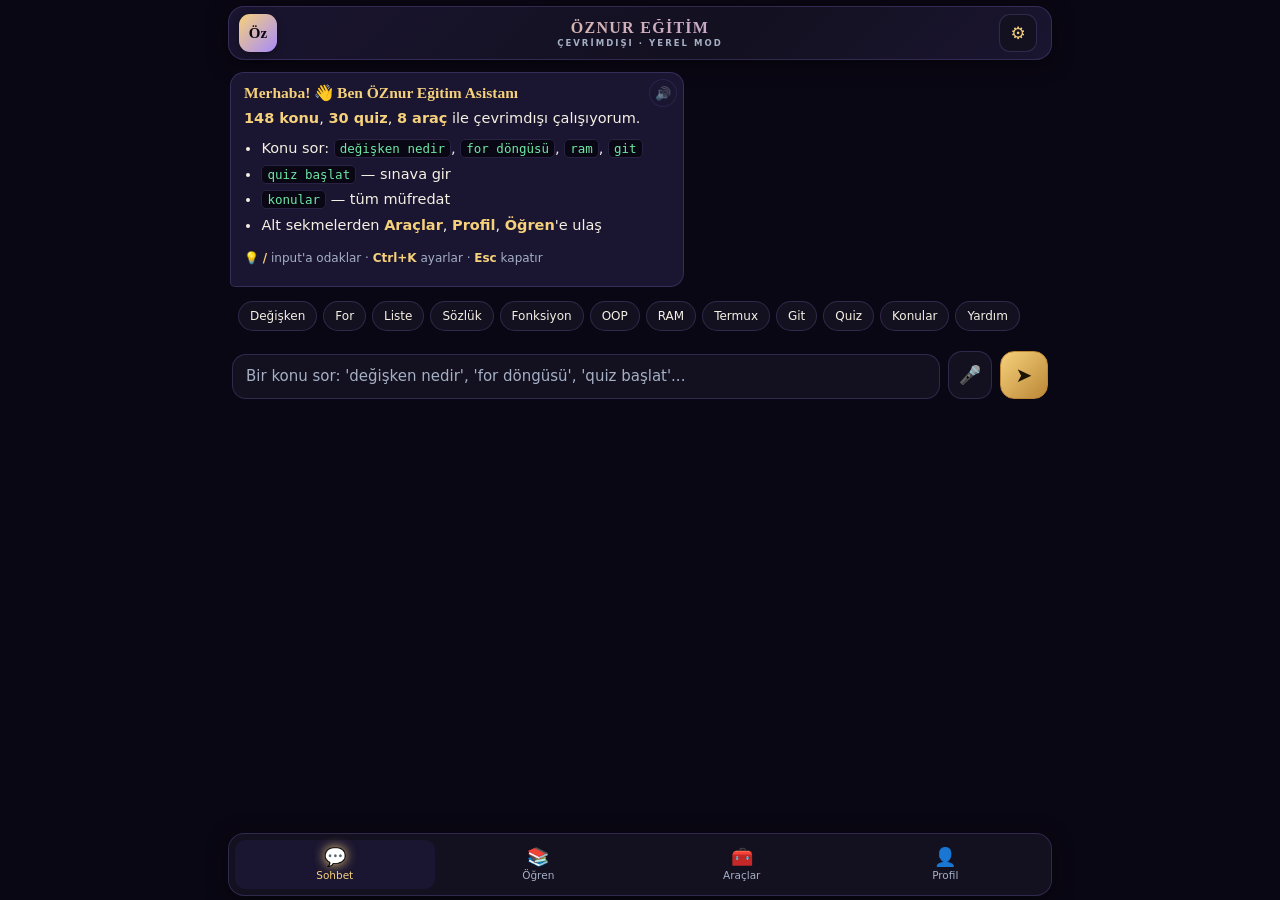
==== commit 681b6901: "Ses + mikrofon + AI test sayfası" ====
--- a/index.html
+++ b/index.html
@@ -46,6 +46,8 @@
 <script src="ai.js"></script>
 <script src="views.js"></script>
 <script src="tools.js"></script>
+<script src="tts.js"></script>
+<script src="voice.js"></script>
 <script src="app.js"></script>
 </body>
 </html>
--- a/styles.css
+++ b/styles.css
@@ -750,3 +750,77 @@
   background:var(--purple);
   color:#fff;
 }
+
+/* ═══════════ TTS Butonu ═══════════ */
+.msg.bot { padding-right: 40px; position: relative; }
+.tts-btn {
+  position: absolute;
+  top: 6px;
+  right: 6px;
+  width: 28px;
+  height: 28px;
+  border-radius: 50%;
+  background: var(--panel2);
+  border: 1px solid var(--border);
+  color: var(--gold);
+  font-size: 13px;
+  display: grid;
+  place-items: center;
+  opacity: 0.6;
+  transition: opacity .15s, background .15s;
+  cursor: pointer;
+  font-family: inherit;
+  z-index: 2;
+}
+.tts-btn:hover, .tts-btn:active {
+  opacity: 1;
+  background: var(--gold);
+  color: #1a1400;
+}
+.tts-btn.speaking {
+  background: var(--danger);
+  color: #fff;
+  opacity: 1;
+  animation: tts-pulse 1s infinite;
+}
+@keyframes tts-pulse {
+  0%, 100% { transform: scale(1); }
+  50% { transform: scale(1.12); }
+}
+@media(max-width:400px){
+  .tts-btn { width: 24px; height: 24px; font-size: 11px; top: 5px; right: 5px; }
+  .msg.bot { padding-right: 34px; }
+}
+
+/* ═══════════ Mikrofon Butonu ═══════════ */
+.mic-btn {
+  width: 44px;
+  height: 48px;
+  border-radius: 14px;
+  border: 1px solid var(--border);
+  background: var(--panel);
+  color: var(--gold);
+  font-size: 18px;
+  display: grid;
+  place-items: center;
+  cursor: pointer;
+  transition: background .15s, transform .15s;
+  padding: 0;
+}
+.mic-btn:hover, .mic-btn:active {
+  background: var(--panel2);
+}
+.mic-btn.listening {
+  background: var(--danger);
+  color: #fff;
+  border-color: var(--danger);
+  animation: mic-pulse 1s infinite;
+}
+@keyframes mic-pulse {
+  0%, 100% { box-shadow: 0 0 0 0 #f87171aa; }
+  50% { box-shadow: 0 0 0 10px #f8717100; }
+}
+@media(max-width:400px){
+  .mic-btn { width: 40px; height: 44px; font-size: 16px; }
+  .composer { grid-template-columns: minmax(0,1fr) 40px 44px !important; }
+}
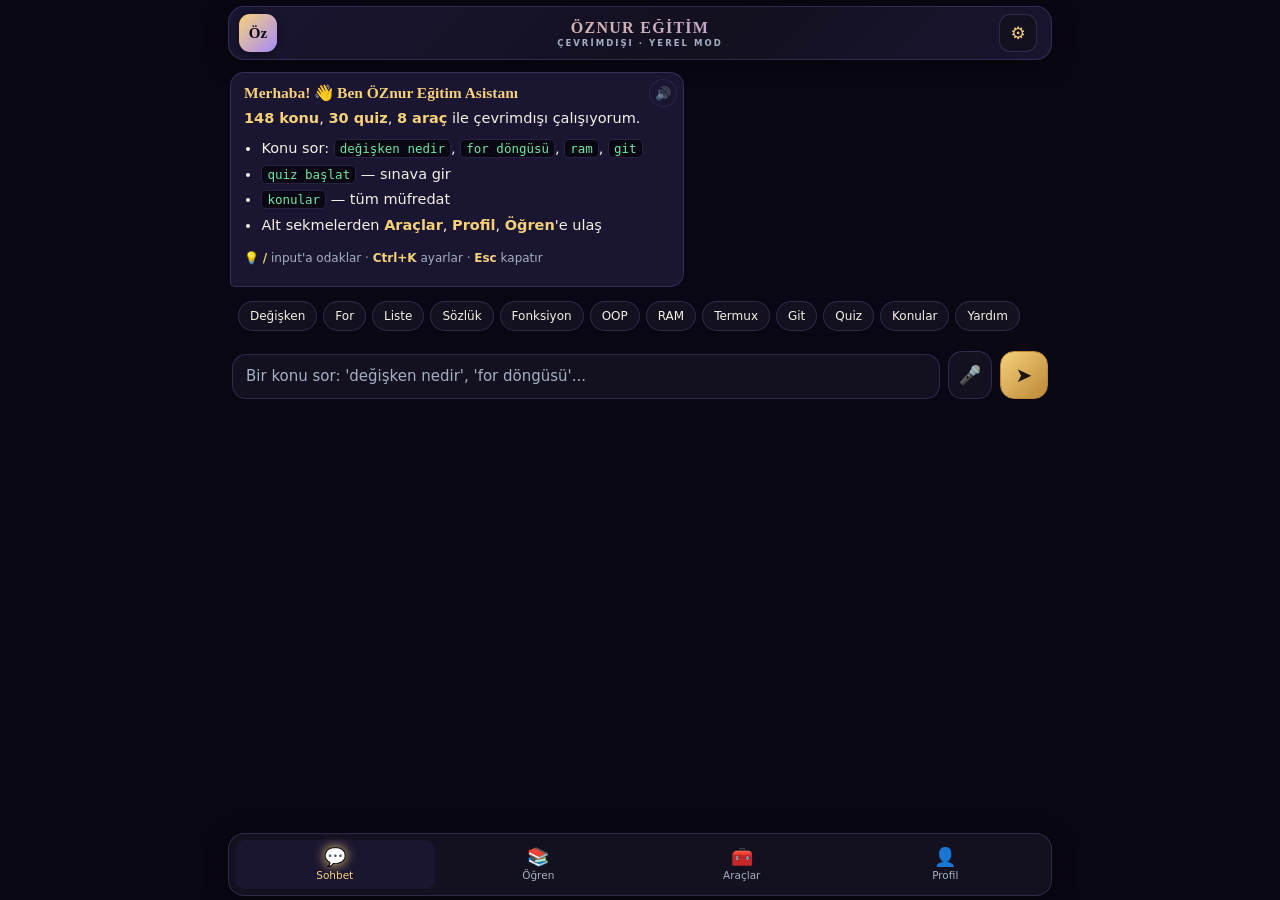
==== commit 6f2f1fa8: "v1.1: PDF + kart AI + dil + hatırlatıcı + cila" ====
--- a/index.html
+++ b/index.html
@@ -48,6 +48,13 @@
 <script src="tools.js"></script>
 <script src="tts.js"></script>
 <script src="voice.js"></script>
+<script src="reminder.js"></script>
+<script src="i18n.js"></script>
+<script src="card-ai.js"></script>
+<script src="pdf.js"></script>
+<script src="polish.js"></script>
+<script src="tools-extra.js"></script>
+<script src="stats.js"></script>
 <script src="app.js"></script>
 </body>
 </html>
--- a/styles.css
+++ b/styles.css
@@ -824,3 +824,37 @@
   .mic-btn { width: 40px; height: 44px; font-size: 16px; }
   .composer { grid-template-columns: minmax(0,1fr) 40px 44px !important; }
 }
+
+/* ═══════════ AMOLED SİYAH TEMA ═══════════ */
+html[data-theme="amoled"]{
+  --bg:#000000;
+  --panel:#0a0a0f;
+  --panel2:#12121a;
+  --border:#a78bfa44;
+  --gold:#f6d17b;
+  --gold2:#bb8736;
+  --purple:#a78bfa;
+  --purple2:#7c3aed;
+  --ink:#f0eee7;
+  --muted:#8a94a6;
+  --user:#1a1230;
+  --bot:#0a0a0f;
+  --success:#6ee7a5;
+  --danger:#f87171;
+  --warning:#fb923c;
+  --shadow:0 4px 20px #000c;
+}
+html[data-theme="amoled"] body{background:#000}
+html[data-theme="amoled"] #topbar{background:linear-gradient(135deg,#0a0a0f,#000 60%,#0a0a0f)}
+html[data-theme="amoled"] .msg.bot{background:#0a0a0f;border-color:#a78bfa33}
+html[data-theme="amoled"] .msg.user{background:#1a1230;border-color:#a78bfa55}
+html[data-theme="amoled"] .msg.bot pre,
+html[data-theme="amoled"] .msg.bot code{background:#000;border-color:#a78bfa33}
+
+/* ═══════════ KATEGORİ İKONLARI ═══════════ */
+.cat-icon{
+  display:inline-block;
+  margin-right:6px;
+  font-size:1.15em;
+  filter:drop-shadow(0 0 4px var(--gold));
+}
